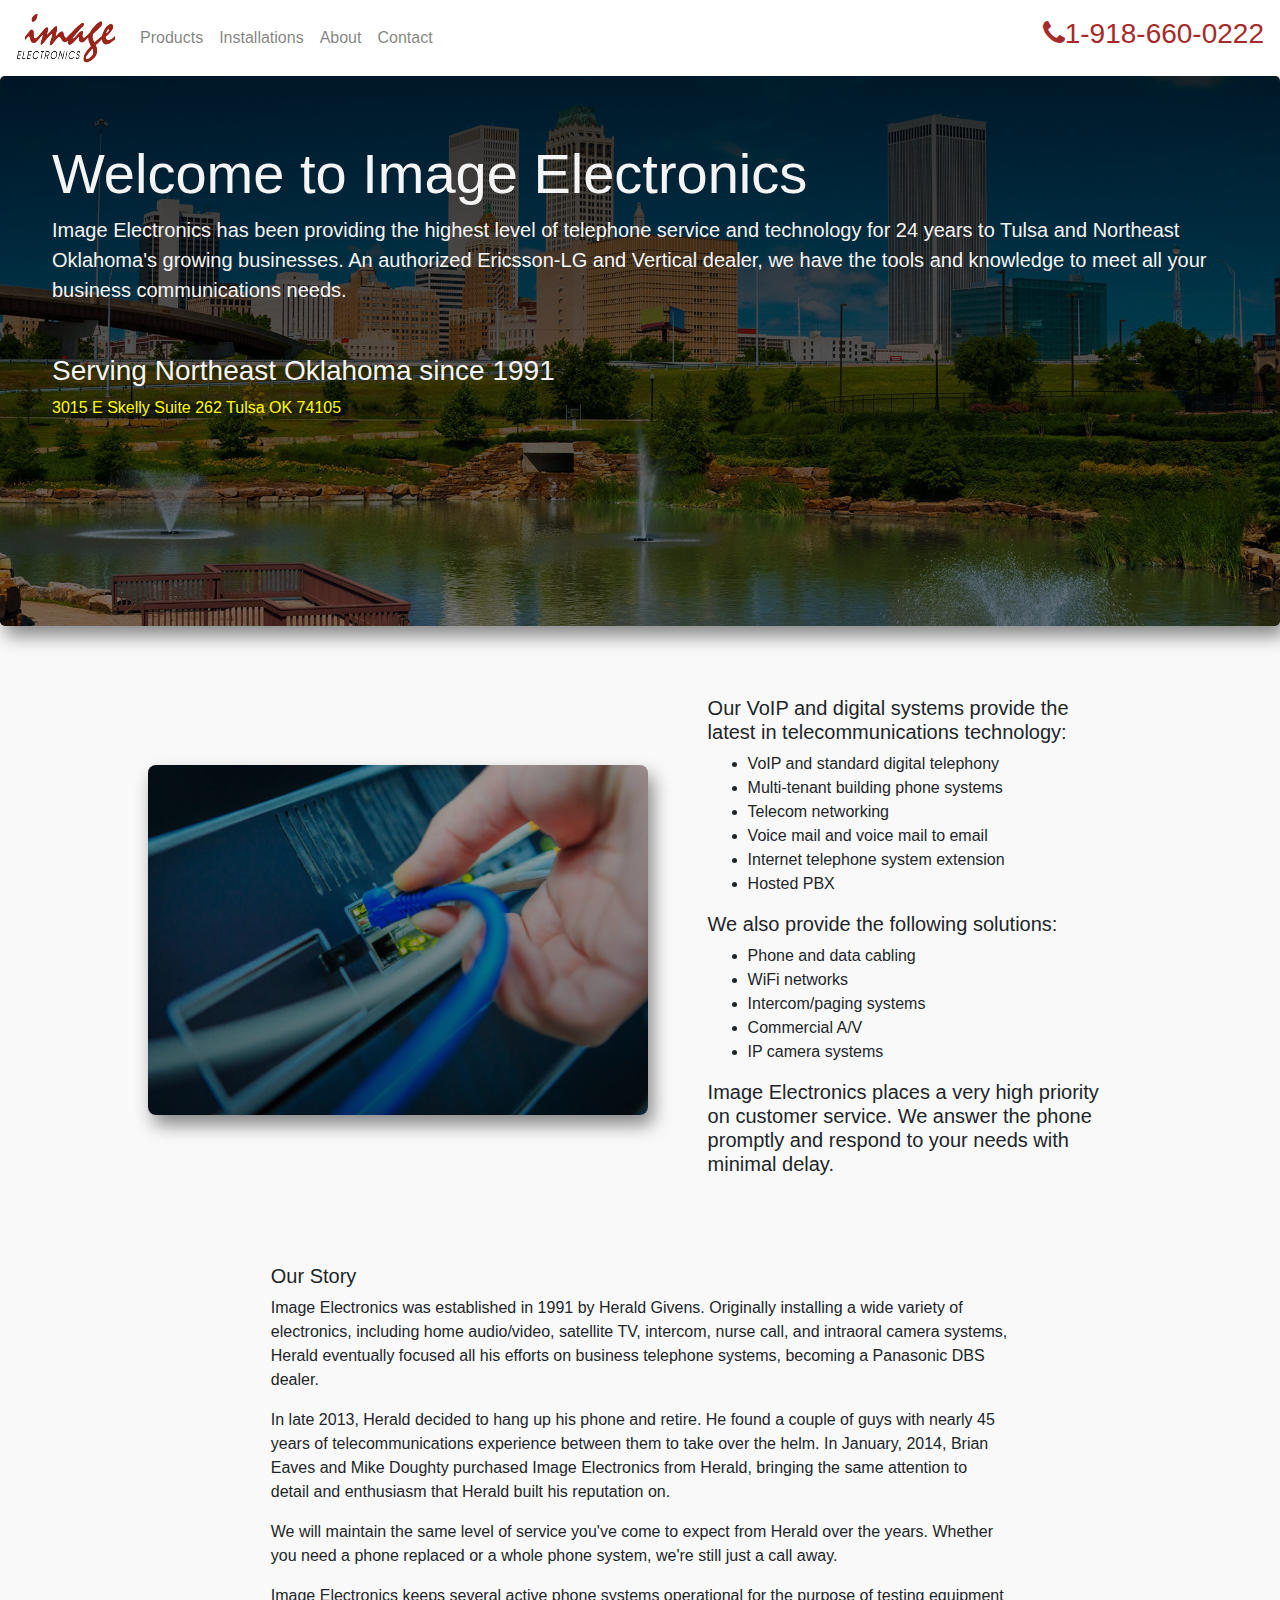
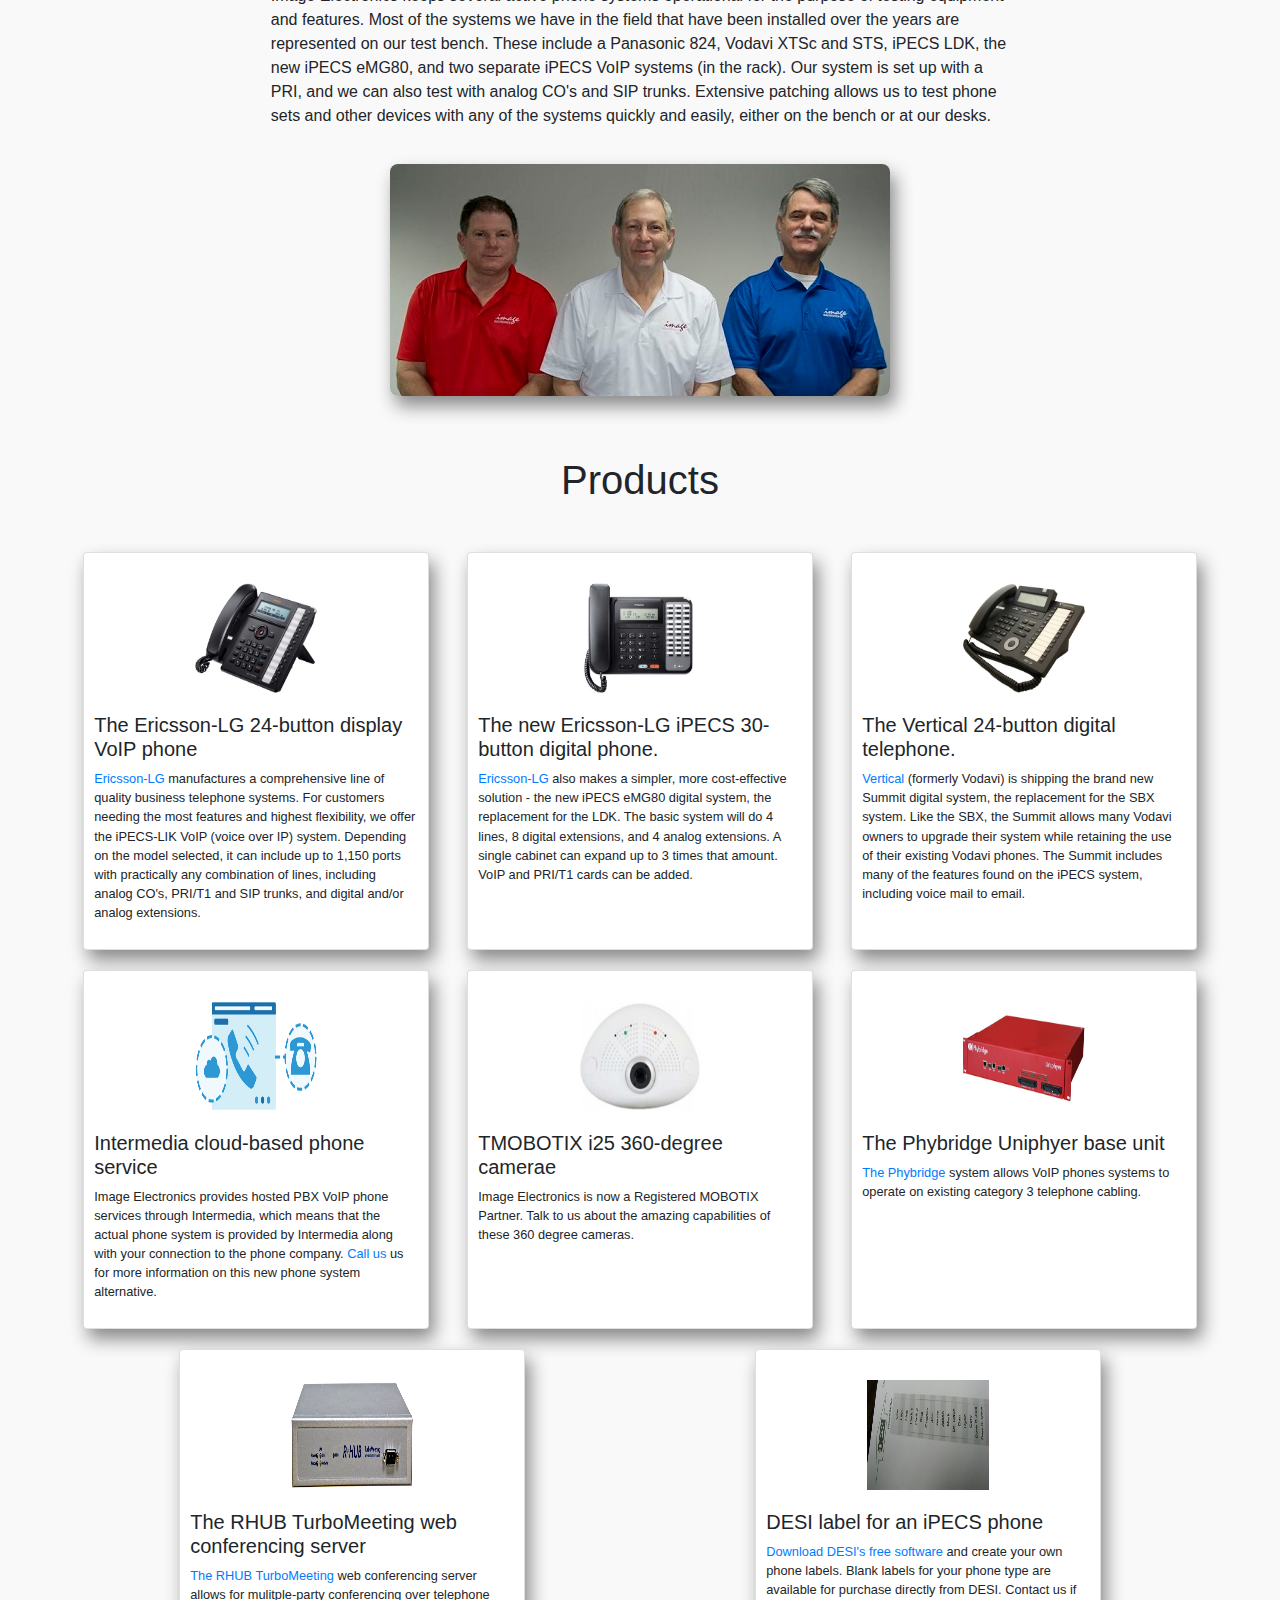
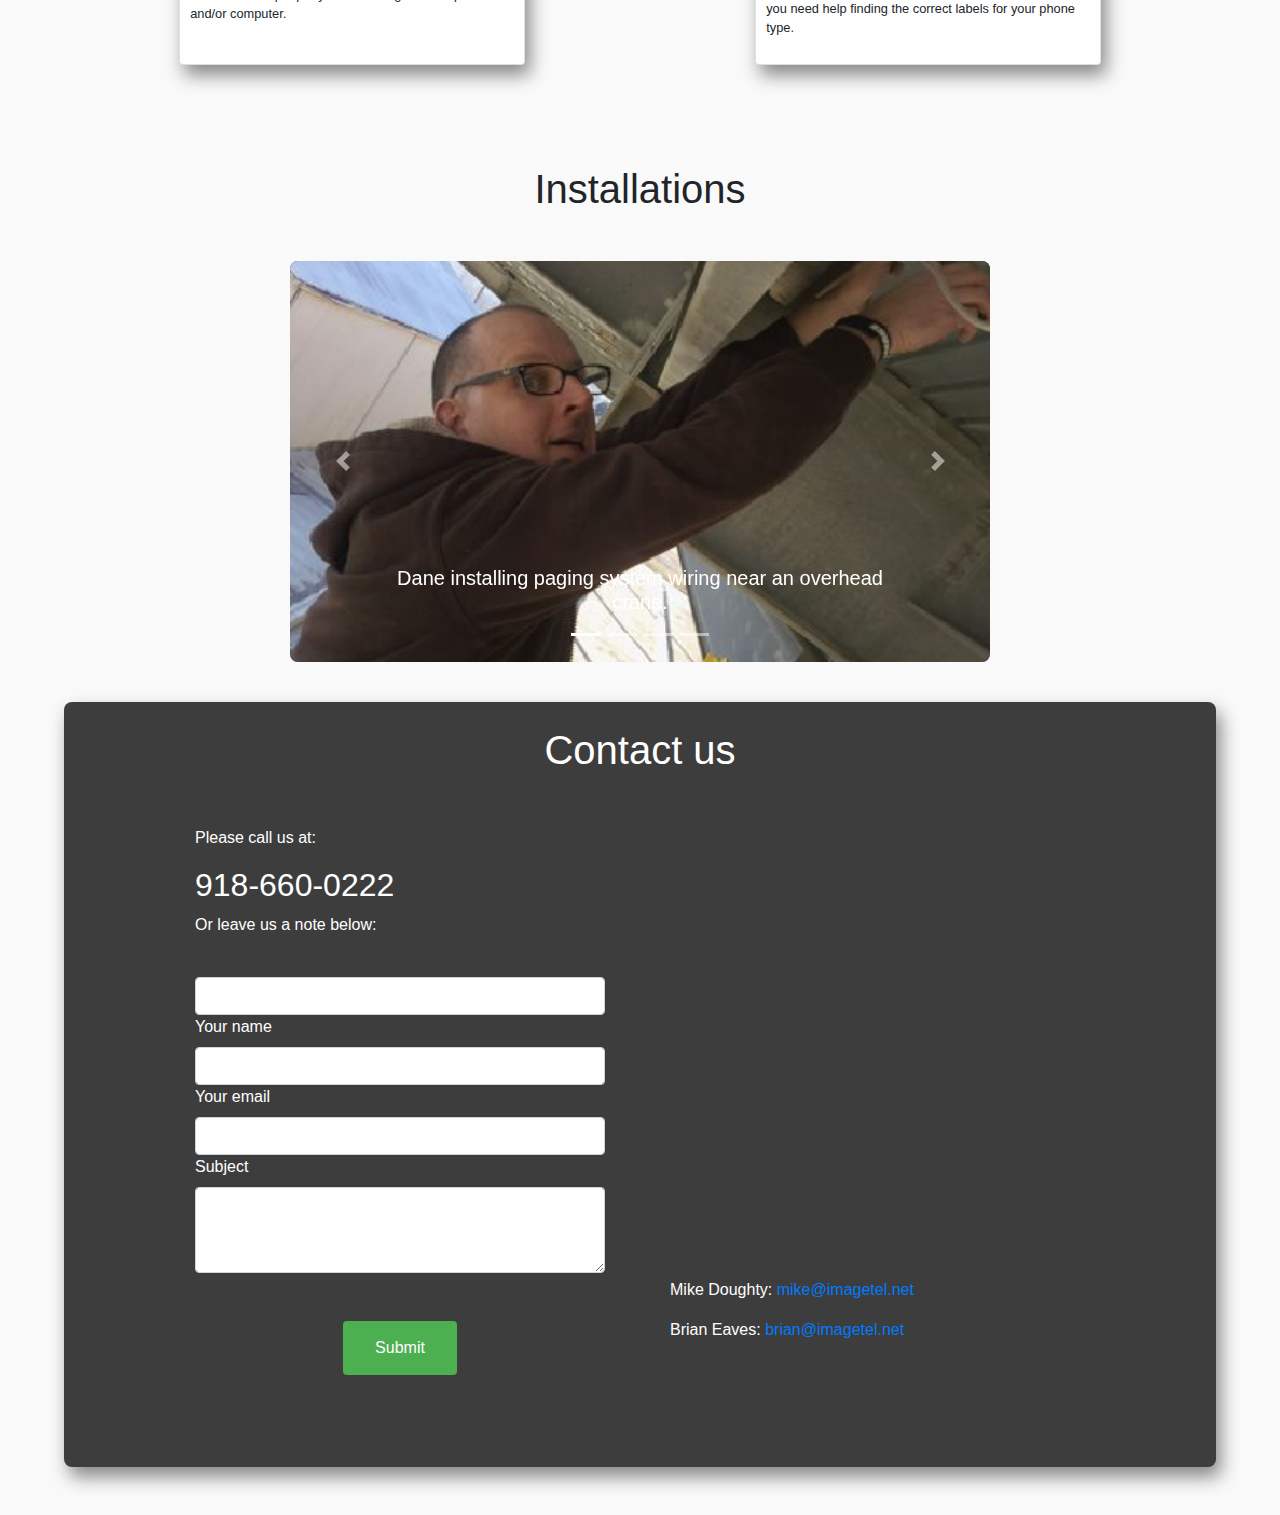
==== index.html @ b1523ba8 "fixing carousel width issues" ====
<!DOCTYPE html>
<html lang="en">
  <head>
    <!-- Required meta tags -->
    <meta charset="utf-8" />
    <meta
      name="viewport"
      content="width=device-width, initial-scale=1, shrink-to-fit=no"
    />

    <!-- Bootstrap CSS -->
    <link
      rel="stylesheet"
      href="https://stackpath.bootstrapcdn.com/bootstrap/4.4.1/css/bootstrap.min.css"
      integrity="sha384-Vkoo8x4CGsO3+Hhxv8T/Q5PaXtkKtu6ug5TOeNV6gBiFeWPGFN9MuhOf23Q9Ifjh"
      crossorigin="anonymous"
    />
    <link rel="stylesheet" href="https://cdnjs.cloudflare.com/ajax/libs/font-awesome/4.7.0/css/font-awesome.min.css">
    <link rel="stylesheet" type="text/css" href="https://maxcdn.bootstrapcdn.com/font-awesome/4.7.0/css/font-awesome.min.css">
    <link rel="stylesheet" href="https://maxcdn.bootstrapcdn.com/bootstrap/4.0.0-beta.2/css/bootstrap.min.css" integrity="sha384-PsH8R72JQ3SOdhVi3uxftmaW6Vc51MKb0q5P2rRUpPvrszuE4W1povHYgTpBfshb" crossorigin="anonymous">
    <link rel="stylesheet" href="index.css" />
    <title>Imagetel</title>
  </head>
  <body>
    <!-- Nav Bar -->
    <nav class="navbar navbar-expand-lg navbar-light">
      <a class="navbar-brand" href="#">
        <img src="assets/logo.png" width="100" height="50" alt="" />
      </a>
      <button
        class="navbar-toggler"
        type="button"
        data-toggle="collapse"
        data-target="#navbarText"
        aria-controls="navbarText"
        aria-expanded="false"
        aria-label="Toggle navigation"
      >
        <span class="navbar-toggler-icon"></span>
      </button>
      <div class="collapse navbar-collapse" id="navbarText">
        <ul class="navbar-nav mr-auto">
          <li class="nav-item">
            <a class="nav-link" href="#product-tag">Products</a>
          </li>
          <li class="nav-item">
            <a class="nav-link" href="#">Installations</a>
          </li>
          <li class="nav-item">
            <a class="nav-link" href="#about-tag">About</a>
          </li>
          <li class="nav-item">
            <a class="nav-link" href="#contact-tag">Contact</a>
          </li>
        </ul>
        <span class="navbar-text">
            <h3><i class="fa fa-phone phone"></i>1-918-660-0222</h3>
        </span>
      </div>
    </nav>

    <!-- Main Jumbotron -->
    <div class="jumbotron tulsa">
      <div class="jt-container">
        <h1 class="display-4">Welcome to Image Electronics</h1>
        <p class="lead">
          Image Electronics has been providing the highest level of telephone
          service and technology for 24 years to Tulsa and Northeast Oklahoma's
          growing businesses. An authorized Ericsson-LG and Vertical dealer, we
          have the tools and knowledge to meet all your business communications
          needs.
        </p>
        <hr class="my-4" />
        <h3>Serving Northeast Oklahoma since 1991</h3>
        <a class="address" href="https://goo.gl/maps/UvsZH6oLF8VkruMn7">3015 E Skelly Suite 262 Tulsa OK 74105</a>
        <!-- <a class="btn btn-primary btn-lg" href="#" role="button">Learn more</a> -->
      </div>
    </div>

    <!-- Learn More -->

    <div class="learn">
    <div class="pic1"></div>
        <div class="bullet-points">
            <h5>Our VoIP and digital systems provide the latest in telecommunications technology:</h2>
                <ul>
                    <li>VoIP and standard digital telephony</li>
                    <li>Multi-tenant building phone systems</li>
                    <li>Telecom networking</li>
                    <li>Voice mail and voice mail to email</li>
                    <li>Internet telephone system extension</li>
                    <li>Hosted PBX</li>

                </ul>   
            <h5>We also provide the following solutions:</h5> 
                <ul>
                    <li>Phone and data cabling</li>
                    <li>WiFi networks</li>
                    <li>Intercom/paging systems</li>
                    <li>Commercial A/V</li>
                    <li>IP camera systems</li>    
                </ul>
            <h5>Image Electronics places a very high priority on customer service. We answer the phone promptly and respond to your needs with minimal delay.</h5>
        </div>
    </div>

    <a name="about-tag"></a>
    <div class="story">
          <div class="about">
            
              <h5>Our Story</h2>
                  <p>Image Electronics was established in 1991 by Herald Givens. Originally installing a wide variety of electronics, including home audio/video, satellite TV, intercom, nurse call, and intraoral camera systems, Herald eventually focused all his efforts on business telephone systems, becoming a Panasonic DBS dealer.</p>
                   <p>In late 2013, Herald decided to hang up his phone and retire. He found a couple of guys with nearly 45 years of telecommunications experience between them to take over the helm. In January, 2014, Brian Eaves and Mike Doughty purchased Image Electronics from Herald, bringing the same attention to detail and enthusiasm that Herald built his reputation on.</p> 
                    <p>We will maintain the same level of service you've come to expect from Herald over the years. Whether you need a phone replaced or a whole phone system, we're still just a call away.</p>
                    <p>Image Electronics keeps several active phone systems operational for the purpose of testing equipment and features. Most of the systems we have in the field that have been installed over the years are represented on our test bench. These include a Panasonic 824, Vodavi XTSc and STS, iPECS LDK, the new iPECS eMG80, and two separate iPECS VoIP systems (in the rack). Our system is set up with a PRI, and we can also test with analog CO's and SIP trunks. Extensive patching allows us to test phone sets and other devices with any of the systems quickly and easily, either on the bench or at our desks.</p>
                    
                    
          </div>
          <div class="pic2">
          </div>

      </div>

      <!-- <div class="centered"> -->
        <a name="product-tag"></a>

        <div class="product-hdr">
          <h1>Products</h1>
        </div>
    
        <section class="cards">
                
            <article class="card">
                <img src="assets/phone1.jpg" class="prod-pic" height="150" width="150" alt="">
                <h5>The Ericsson-LG 24-button display VoIP phone</h5>
                <p><a href="https://www.ipecs.com/">Ericsson-LG </a>manufactures a comprehensive line of quality business telephone systems. For customers needing the most features and highest flexibility, we offer the iPECS-LIK VoIP (voice over IP) system. Depending on the model selected, it can include up to 1,150 ports with practically any combination of lines, including analog CO's, PRI/T1 and SIP trunks, and digital and/or analog extensions.</p>
            </article>

            <article class="card">
                <img src="assets/phone2.jpg" class="prod-pic" height="150" width="150" alt="">
                <h5>The new Ericsson-LG iPECS 30-button digital phone.</h5>

                <p><a href="https://www.ipecs.com/">Ericsson-LG </a>also makes a simpler, more cost-effective solution - the new iPECS eMG80 digital system, the replacement for the LDK. The basic system will do 4 lines, 8 digital extensions, and 4 analog extensions. A single cabinet can expand up to 3 times that amount. VoIP and PRI/T1 cards can be added.</p>
                    </article>

            <article class="card">
                <img src="assets/phone3.jpg" class="prod-pic" height="150" width="150" alt="">
                <h5>The Vertical 24-button digital telephone.

                </h5>

                <p><a href="http://www.vertical.com/vertical/hub">Vertical </a>(formerly Vodavi) is shipping the brand new Summit digital system, the replacement for the SBX system. Like the SBX, the Summit allows many Vodavi owners to upgrade their system while retaining the use of their existing Vodavi phones. The Summit includes many of the features found on the iPECS system, including voice mail to email.</p>
                    </article>

            <article class="card">
                <img src="assets/phone4.png" class="prod-pic" height="150" width="150" alt="">
                <h5>Intermedia cloud-based phone service</h5>

                <p>Image Electronics provides hosted PBX VoIP phone services through Intermedia, which means that the actual phone system is provided by Intermedia along with your connection to the phone company. <a href="#contact-tag">Call us </a> us for more information on this new phone system alternative.</p>
            </article>

            <article class="card">
                <img src="assets/phone5.jpg" class="prod-pic" height="150" width="150" alt="">
                <h5>TMOBOTIX i25 360-degree camerae</h5>

                <p>Image Electronics is now a Registered MOBOTIX Partner. Talk to us about the amazing capabilities of these 360 degree cameras.</p>
            </article>

            <article class="card">
                <img src="assets/phone6.jpg" class="prod-pic" height="150" width="150" alt="">
                <h5>The Phybridge Uniphyer base unit</h5>

                <p><a href="http://www.phybridge.com/">The Phybridge </a>system allows VoIP phones systems to operate on existing category 3 telephone cabling.</p>
                    </article>

            <article class="card">
                <img src="assets/phone7.png" class="prod-pic" height="150" width="150" alt="">
                <h5>The RHUB TurboMeeting web conferencing server</h5>

                <p><a href="http://rhubcom.com/">The RHUB TurboMeeting </a>web conferencing server allows for mulitple-party conferencing over telephone and/or computer.</p>
                    </article>

            <article class="card">
                <img src="assets/phone8.jpg" class="prod-pic" height="150" width="150" alt="">
                <h5>DESI label for an iPECS phone</h5>

                <p><a href="https://labels.desi.com/info-exec/display/downloads">Download DESI's free software </a>and create your own phone labels. Blank labels for your phone type are available for purchase directly from DESI. Contact us if you need help finding the correct labels for your phone type.</p>
            </article>


        </section>
    <!-- </div> -->

    <!-- Installations -->
    <div class="product-hdr">
      <h1>Installations</h1>
    </div>

    <div class="carousel-slide">
      <div id="carouselExampleIndicators" class="carousel slide" data-ride="carousel">
        <ol class="carousel-indicators">
          <li data-target="#carouselExampleIndicators" data-slide-to="0" class="active"></li>
          <li data-target="#carouselExampleIndicators" data-slide-to="1"></li>
          <li data-target="#carouselExampleIndicators" data-slide-to="2"></li>
          <li data-target="#carouselExampleIndicators" data-slide-to="3"></li>

        </ol>
        <div class="carousel-inner">
          <div class="carousel-item active">
            <img class="d-block w-100" src="assets/dane2.png" alt="First slide">
            <div class="carousel-caption d-none d-md-block">
              <h5>Dane installing paging system wiring near an overhead crane.</h5>
            </div>
          </div>
          <div class="carousel-item">
            <img class="d-block" src="assets/herald2.png" alt="Second slide">
            <div class="carousel-caption d-none d-md-block">
              <h5>Herald punches down cross-connect wires on a small Vertical SBX system.</h5>
            </div>
          </div>
          <div class="carousel-item">
            <img class="d-block" src="assets/mike2.png" alt="Third slide">
            <div class="carousel-caption d-none d-md-block">
              <h5>Mike investigating a digital system installation.</h5>
            </div>

          </div>
          <div class="carousel-item">
            <img class="d-block" src="assets/brian2.png" alt="Fourth slide">
            <div class="carousel-caption d-none d-md-block">
              <h5>Brian attaches an Image sticker on a phone switch rack.</h5>
            </div>

          </div>
          <div class="carousel-item">
            <img class="d-block" src="assets/bsn.png" alt="Fourth slide">
            <div class="carousel-caption d-none d-md-block">
              <h5>Ericsson-LG iPECS system in a Middle Atlantic rack.</h5>
            </div>

          </div>
        </div>
        <a class="carousel-control-prev" href="#carouselExampleIndicators" role="button" data-slide="prev">
          <span class="carousel-control-prev-icon" aria-hidden="true"></span>
          <span class="sr-only">Previous</span>
        </a>
        <a class="carousel-control-next" href="#carouselExampleIndicators" role="button" data-slide="next">
          <span class="carousel-control-next-icon" aria-hidden="true"></span>
          <span class="sr-only">Next</span>
        </a>
      </div>
    </div>

      <!-- Contact -->
      <a name="contact-tag"></a>
      <section class="section pb-5 mb-5">

        <!--Section heading-->
        <h2 class="section-heading h1 pt-4  pb-4 cont"><center>Contact us</center></h2>
        <!--Section description-->
      
        <div class="row">
      
          <!--Grid column-->
          <div class="col-lg-5 mb-4">
      
            <!--Form with header-->
            <div >
      
              <div class="card-body">
                <!--Header-->
                <p class="section-description">Please call us at:</p>
                <h2 class="phone-num">918-660-0222</h2>
        
      
                <p>Or leave us a note below:</p>
                <br>
      
                <!--Body-->
                <div class="md-form">
                  <input type="text" id="form-name" class="form-control">
                  <label for="form-name">Your name</label>
                </div>
      
                <div class="md-form">
                  <input type="text" id="form-email" class="form-control">
                  <label for="form-email">Your email</label>
                </div>
      
                <div class="md-form">
                  <input type="text" id="form-Subject" class="form-control">
                  <label for="form-Subject">Subject</label>
                </div>
      
                <div class="md-form">
                  <textarea id="form-text" class="form-control md-textarea" rows="3"></textarea>
                  <label for="form-text"></label>
                </div>
      
                <div class="text-center mt-4">
                  <button class="btn btn-light-blue">Submit</button>
                </div>
      
              </div>
      
            </div>
            <!--Form with header-->
      
          </div>
          <!--Grid column-->
      
          <!--Grid column-->
          <div class=" map-col col-lg-5 pt-5">
      
            <!--Google map-->
            <div id="map-container-google-11" class="z-depth-1-half map-container-6 map" style="height: 400px">
              <iframe src="https://www.google.com/maps/embed?pb=!1m18!1m12!1m3!1d3224.084900233288!2d-95.94653718549758!3d36.091418380100684!2m3!1f0!2f0!3f0!3m2!1i1024!2i768!4f13.1!3m3!1m2!1s0x87b6931ee29bf861%3A0x96fed063804bd466!2s3015%20E%20Skelly%20Dr%20%23262%2C%20Tulsa%2C%20OK%2074105!5e0!3m2!1sen!2sus!4v1589311026234!5m2!1sen!2sus" width="600" height="450" frameborder="0" style="border:0;" allowfullscreen="" aria-hidden="false" tabindex="0"></iframe>              
            </div>
      
            <br>
            <!--Buttons-->
      
              <div class="col-md-12">
                <p>Mike Doughty: <a href="mailto:mike@imagetel.net">mike@imagetel.net</a></p>
                <p>Brian Eaves:  <a href="mailto:brian@imagetel.net">brian@imagetel.net</a></p>
              </div>
            </div>
      
          <!--Grid column-->
      
        </div>
      
      </section> 
       <!-- Products -->
    <!-- Optional JavaScript -->
    <!-- jQuery first, then Popper.js, then Bootstrap JS -->
    <script src="https://code.jquery.com/jquery-3.5.1.slim.min.js" integrity="sha384-DfXdz2htPH0lsSSs5nCTpuj/zy4C+OGpamoFVy38MVBnE+IbbVYUew+OrCXaRkfj" crossorigin="anonymous"></script>
    <script src="https://cdn.jsdelivr.net/npm/popper.js@1.16.0/dist/umd/popper.min.js" integrity="sha384-Q6E9RHvbIyZFJoft+2mJbHaEWldlvI9IOYy5n3zV9zzTtmI3UksdQRVvoxMfooAo" crossorigin="anonymous"></script>
    <script src="https://stackpath.bootstrapcdn.com/bootstrap/4.5.0/js/bootstrap.min.js" integrity="sha384-OgVRvuATP1z7JjHLkuOU7Xw704+h835Lr+6QL9UvYjZE3Ipu6Tp75j7Bh/kR0JKI" crossorigin="anonymous"></script>
    <!-- <script type="text/javascript" src="index.js"></script> -->
  </body>
</html>
---- index.css ----
* {
  box-sizing: border-box;
}
body {
  background-color: #f9f9f9 !important;
}
.navbar {
  background: white;
}
.navbar-text {
  color: brown !important;
}
.jumbotron {
  background: linear-gradient(rgba(0, 0, 0, 0.8), rgba(0, 0, 0, 0.5)),
    url(assets/tulsa.jpg);
  width: 100%;
  height: 550px;
  background-position: center;
  background-repeat: no-repeat;
  background-size: cover;
  margin-bottom: 30px;
  box-shadow: 5px 10px 18px #888888;


  /* margin-bottom: 0 !important; */
}
.jt-container {
  padding-left: 20px;
  padding-right: 20px;
  color: whitesmoke;
  font: bold;
  margin-bottom: 0 !important;
}
.phone {
  margin: 0px;
}
.address {
  color: yellow;
}
.pic1 {
  background: linear-gradient(rgba(0, 0, 0, 0.3), rgba(0, 0, 0, 0.6)),
    url(assets/voip.jpg);
    width: 500px;
    height: 350px;
    background-position: center;
    background-repeat: no-repeat;
    background-size: cover;
    border-radius: 0.5rem;
    margin-right: 40px;
    box-shadow: 5px 10px 18px #888888;

  }
.pic2 {
  background: url(assets/bhm.jpg);
  /* width: 100%; */
  width: 500px;
  height: 232px;
  background-position: center;
  background-repeat: no-repeat;
  background-size: contain;
  border-radius: 0.5rem;
  box-shadow: 5px 10px 18px #888888;

}

.learn {
  width: 90%;
  padding: 20px;
  height: auto;
  background: #f9f9f9;
  display: flex;
  flex-direction: row;
  flex-flow: wrap;
  align-items: center;
  justify-content: center;
  margin: auto;
}
.bullet-points {
  width: 40%;
  padding: 20px;
}

.story {
  width: 90%;
  padding: 20px;
  height: auto;
  background: #f9f9f9;
  display: flex;
  flex-direction: row;
  flex-flow: wrap;
  align-items: center;
  justify-content: center;
  margin: auto;
  
}

.about {
  width: 70%;
  padding: 20px;
  margin: 0 !important;
}

.cards {
  display: flex;
  flex-direction: row;
  justify-content: space-around;
  flex-flow: wrap;
  width: 90%;
  height: auto;
  padding-bottom: 40px;
  margin: auto;
}

.card {
  width: 30%;
  height: auto;
  padding: 20px;
  margin-bottom: 20px;
  align-content: center;
  box-shadow: 5px 10px 18px #888888;
  padding: 10px;
  font-size: 0.8em;
}
.prod-pic {
  display: block;
  margin-left: auto;
  margin-right: auto;
  width: 50%;
  padding: 20px;
}
.product-hdr {
  display: flex;
  flex-direction: column;
  justify-content: center;
  text-align: center;
  padding-top: 40px;
  padding-bottom: 40px;
}

.map-container-6 {
  overflow: hidden;
  padding-bottom: 56.25%;
  position: relative;
  height: 0;
}
.map-container-6 iframe {
  left: 0;
  top: 0;
  height: 100%;
  width: 100%;
  position: absolute;
}

.row {
  margin: 0;
  width: 100%;
  justify-content: center;
}
.cont {
  justify-content: center;
}
.section {
  width: 90%;
  background-color: #3d3d3d;
  color: white;
  margin-bottom: 20px;
  margin: auto;
  border-radius: 0.5em;
  box-shadow: 5px 10px 18px #888888;

}

.map {
  border-radius: 0.5rem;
}

.btn {
  background-color: #4CAF50; /* Green */
  border: none;
  color: white;
  padding: 15px 32px;
  text-align: center;
  text-decoration: none;
  display: inline-block;
  font-size: 16px;
}
.card-body {
  margin: 0;
}
.carousel-slide {
  width: 700px;
  height:auto;
  justify-content: center;
  margin: auto;
  padding-bottom: 40px;
}
.d-block {
  width: 100%;
  border-radius: 0.5em;
  background: linear-gradient(rgba(0, 0, 0, 0.8), rgba(0, 0, 0, 0.5));

}


@media screen and (max-width: 1200px) {
  .learn {
    display: block;
    width: 100%;
  }
  .jumbotron {
    margin: 0;
    width: 100vw;
  }
  .navbar {
    width: 100vw;
  }
  .card {
    width: 40%;
  }
  .bullet-points {
    width: 100%;
  }
  .about {
    width: 90%;
  }
  .pic1 {
    margin: auto;
  }

}
@media screen and (max-width: 768px) {
  .learn {
    display: block;
    width: 100%;
  }
  .jumbotron {
    margin: 0;
    width: 100%;
    height: auto;

  }
  .navbar {
    width: 100vw;
  }
  .card {
    width: 90%;
  }
  .bullet-points {
    width: 100%;
  }
  .about {
    width: 90%;
  }
  .pic1 {
    margin: auto;
  }
  .pic2 {
    width: 100%;
    background-size: contain;
    box-shadow: 0px 0px 0px transparent;
  }
  .carousel-slide {
    width: 90%;

  }


}

@media screen and (max-width: 480px) {
  .learn {
    display: block;
    width: 100%;
    margin: 0 !important;
  }
  .bullet-points {
    width: 100%;
    margin: auto;
  }
  .jumbotron {
    margin: 0 !important;
  }
  .pic1 {
    display: none;
  }
  .pic2 {
    width: 100%;
    background-size: contain;
    box-shadow: 0px 0px 0px transparent;
  }
  .about {
    width: 90%;
  }
  .story {
    margin: auto;
  }
  .section {
    text-align: left;
    width: 90%;
  }
  .row {
    margin: 0 !important;
    width: 100%;
  }
  .map-col {
    width: 100%;
  }
  .jt-container {
    margin: 0 !important;
  }
  .about {
    width: 100%;
    padding: 0;
  }
  .card {
    width: 90%;
  }
  .carousel-slide {
    width: 90%;

  }
}
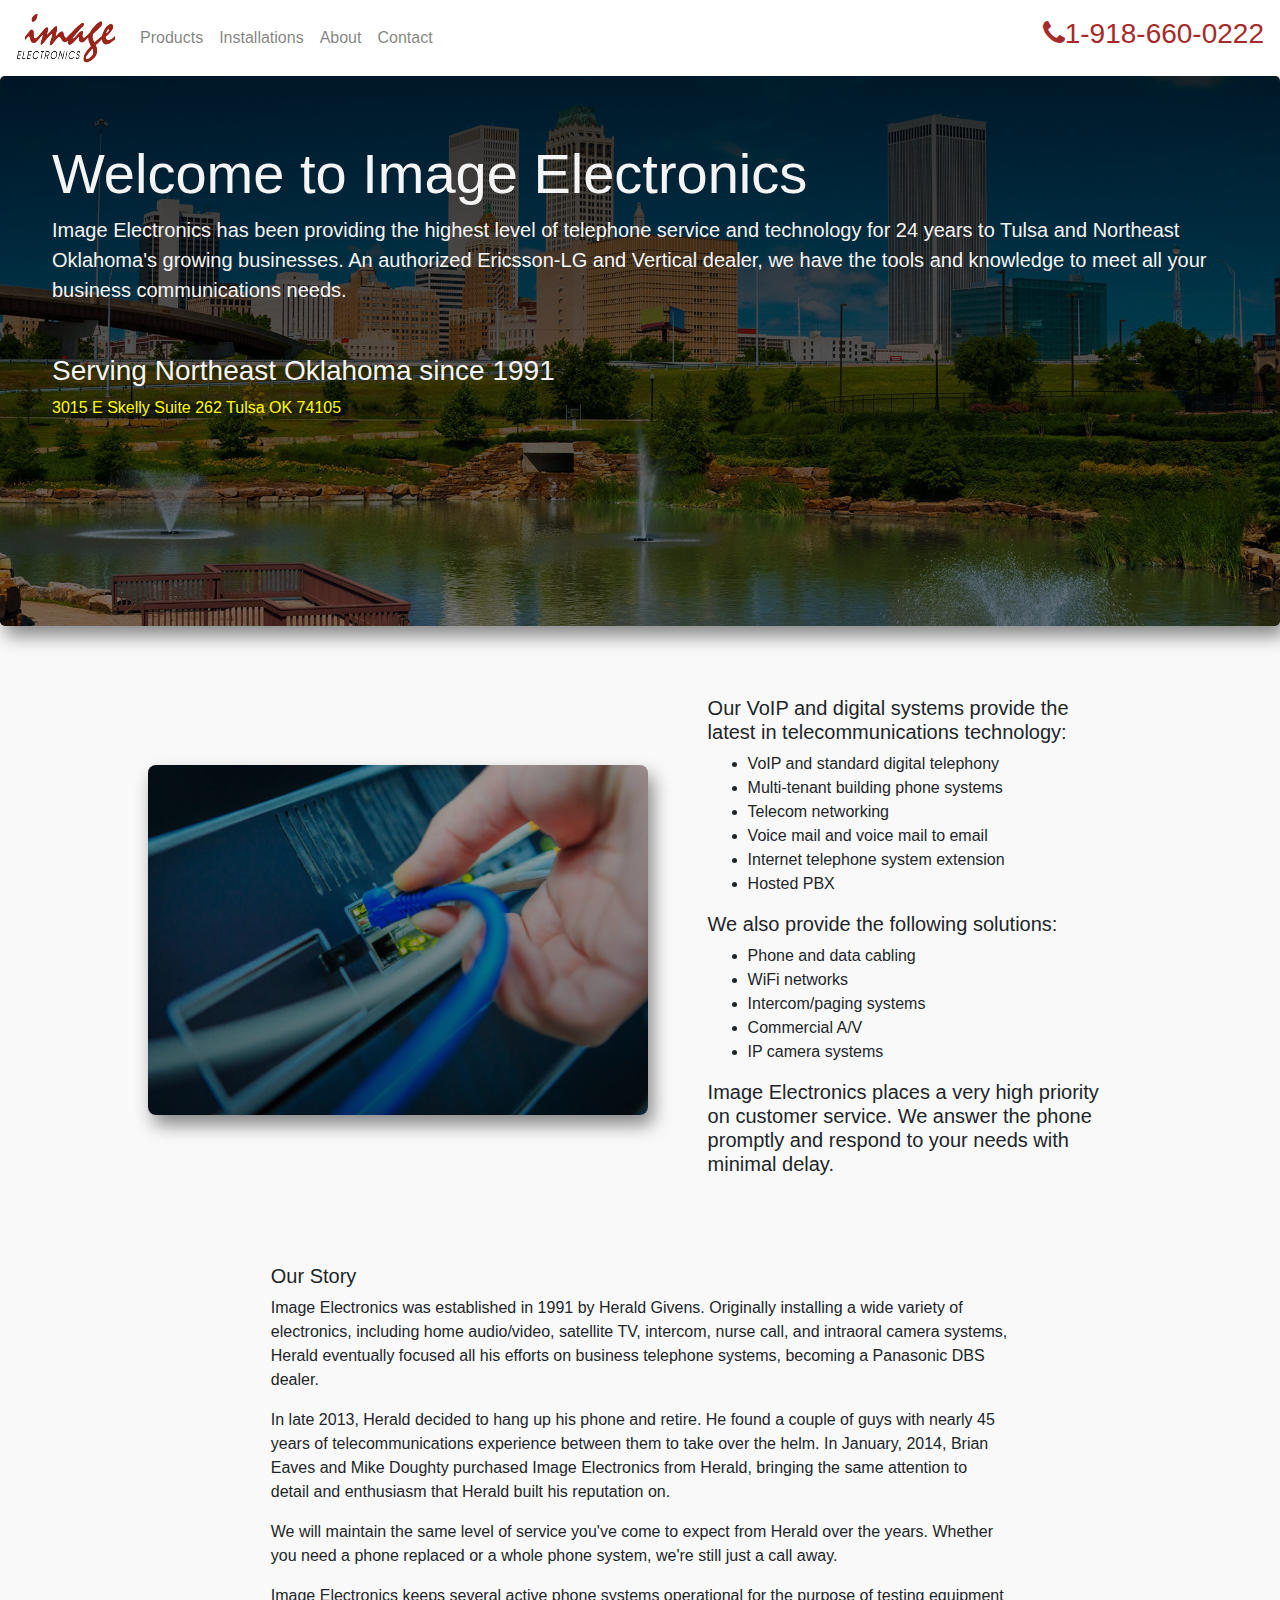
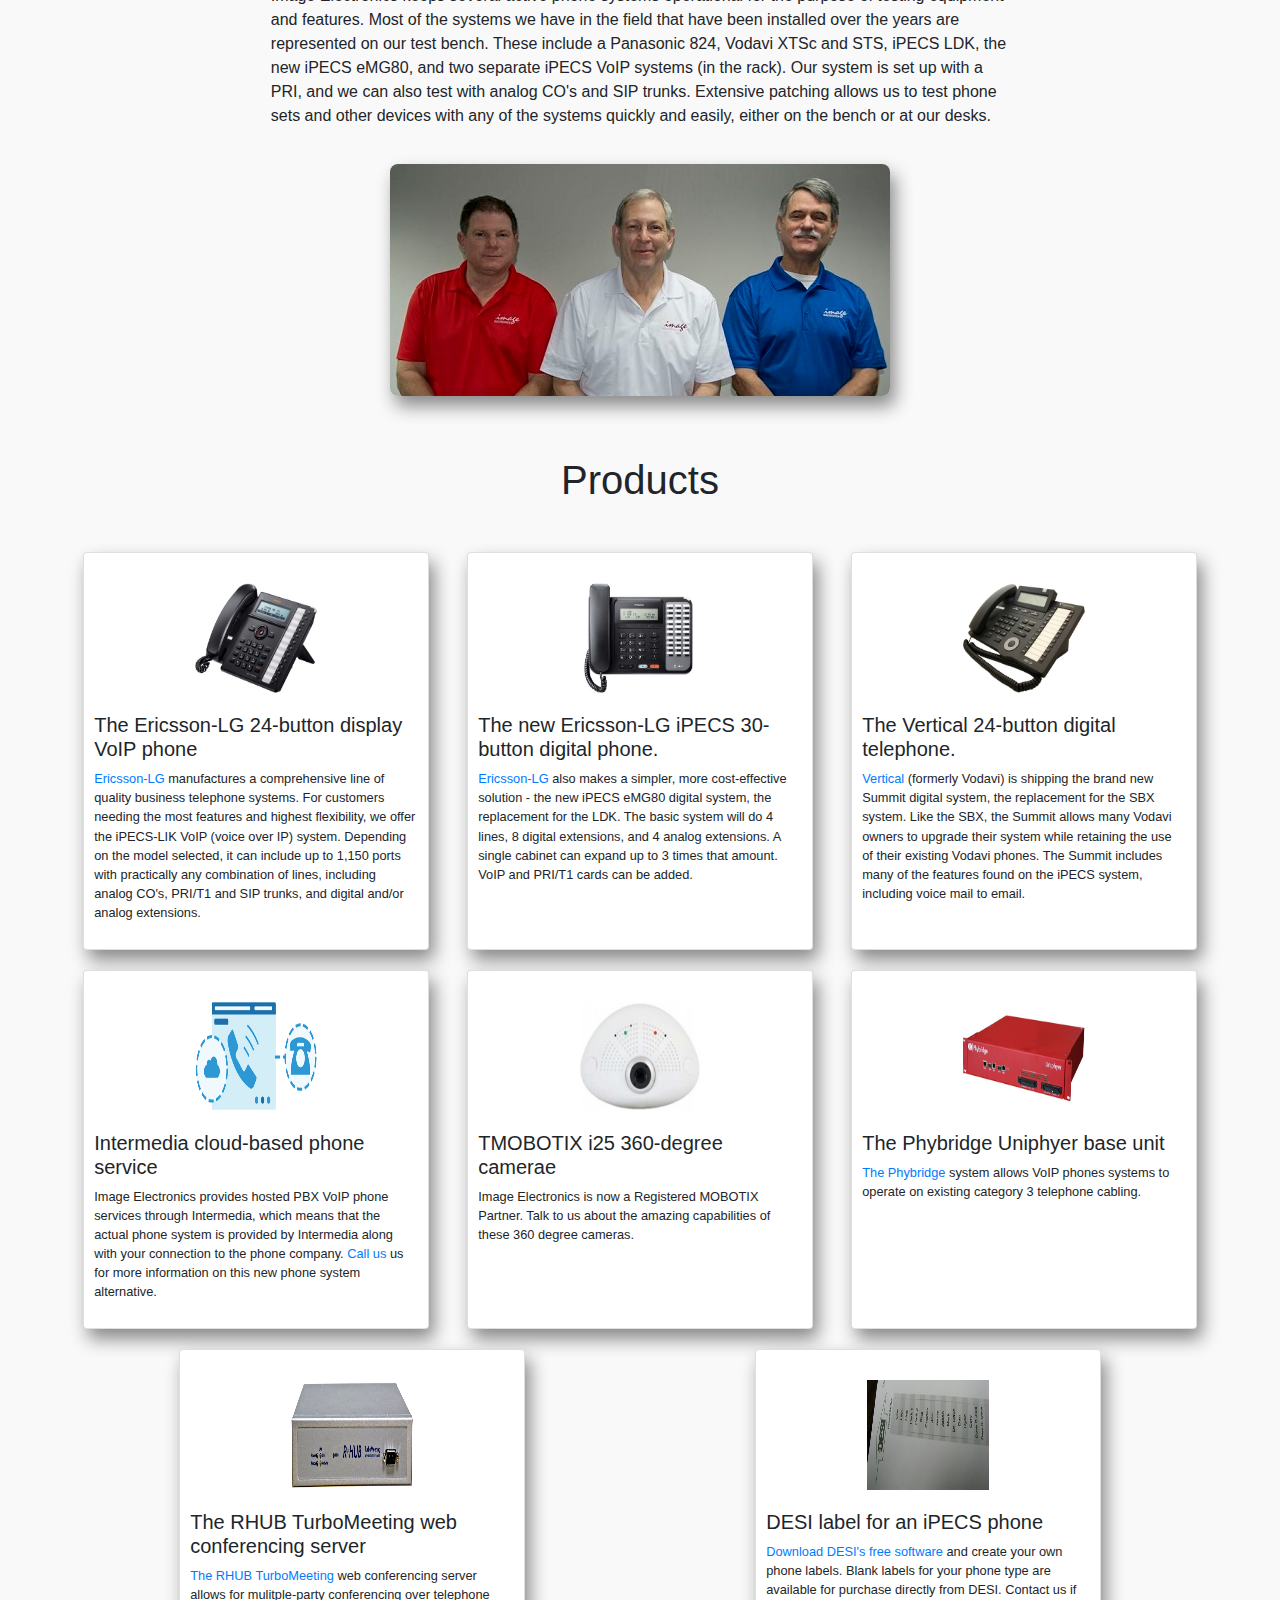
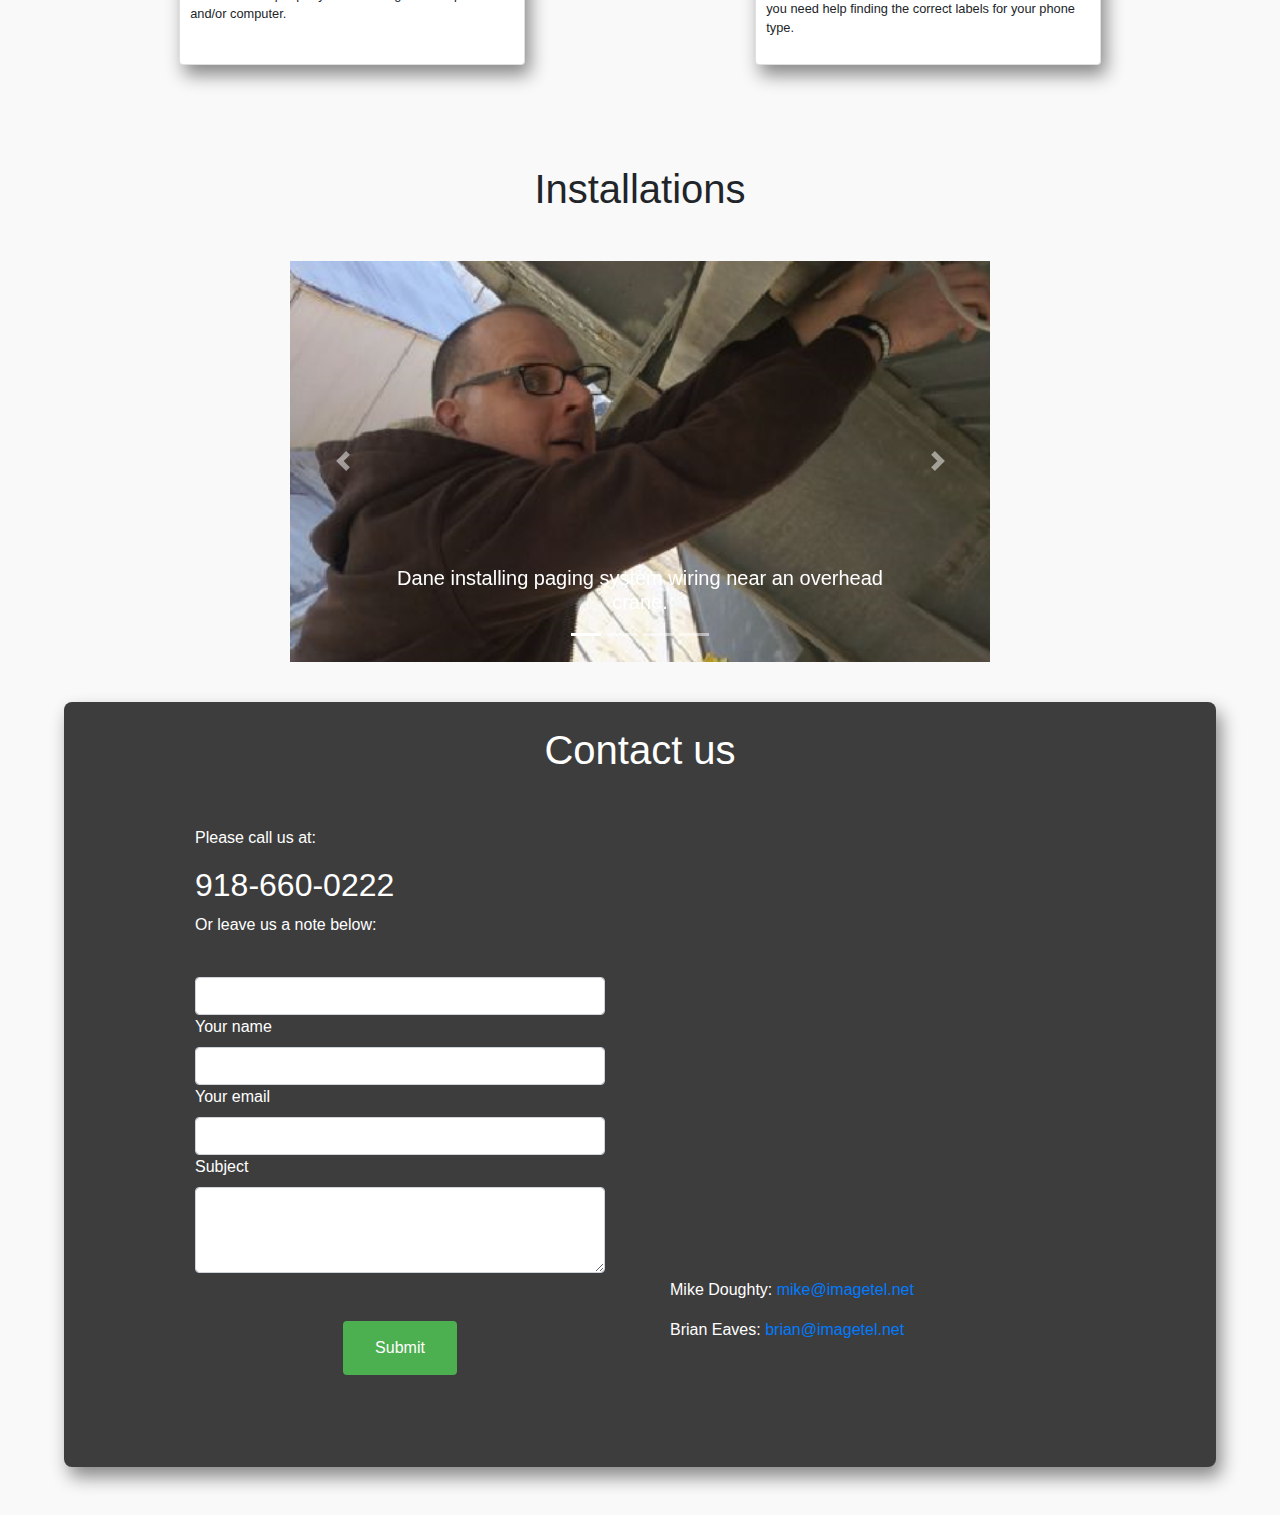
==== commit 4204b159: "trying to fix carousel" ====
--- a/index.html
+++ b/index.html
@@ -213,27 +213,27 @@
             </div>
           </div>
           <div class="carousel-item">
-            <img class="d-block" src="assets/herald2.png" alt="Second slide">
+            <img class="d-block w-100" src="assets/herald2.png" alt="Second slide">
             <div class="carousel-caption d-none d-md-block">
               <h5>Herald punches down cross-connect wires on a small Vertical SBX system.</h5>
             </div>
           </div>
           <div class="carousel-item">
-            <img class="d-block" src="assets/mike2.png" alt="Third slide">
+            <img class="d-block w-100" src="assets/mike2.png" alt="Third slide">
             <div class="carousel-caption d-none d-md-block">
               <h5>Mike investigating a digital system installation.</h5>
             </div>
 
           </div>
           <div class="carousel-item">
-            <img class="d-block" src="assets/brian2.png" alt="Fourth slide">
+            <img class="d-block w-100" src="assets/brian2.png" alt="Fourth slide">
             <div class="carousel-caption d-none d-md-block">
               <h5>Brian attaches an Image sticker on a phone switch rack.</h5>
             </div>
 
           </div>
           <div class="carousel-item">
-            <img class="d-block" src="assets/bsn.png" alt="Fourth slide">
+            <img class="d-block w-100" src="assets/bsn.png" alt="Fourth slide">
             <div class="carousel-caption d-none d-md-block">
               <h5>Ericsson-LG iPECS system in a Middle Atlantic rack.</h5>
             </div>
--- a/index.css
+++ b/index.css
@@ -194,7 +194,7 @@
   margin: auto;
   padding-bottom: 40px;
 }
-.d-block {
+.carousel-item {
   width: 100%;
   border-radius: 0.5em;
   background: linear-gradient(rgba(0, 0, 0, 0.8), rgba(0, 0, 0, 0.5));
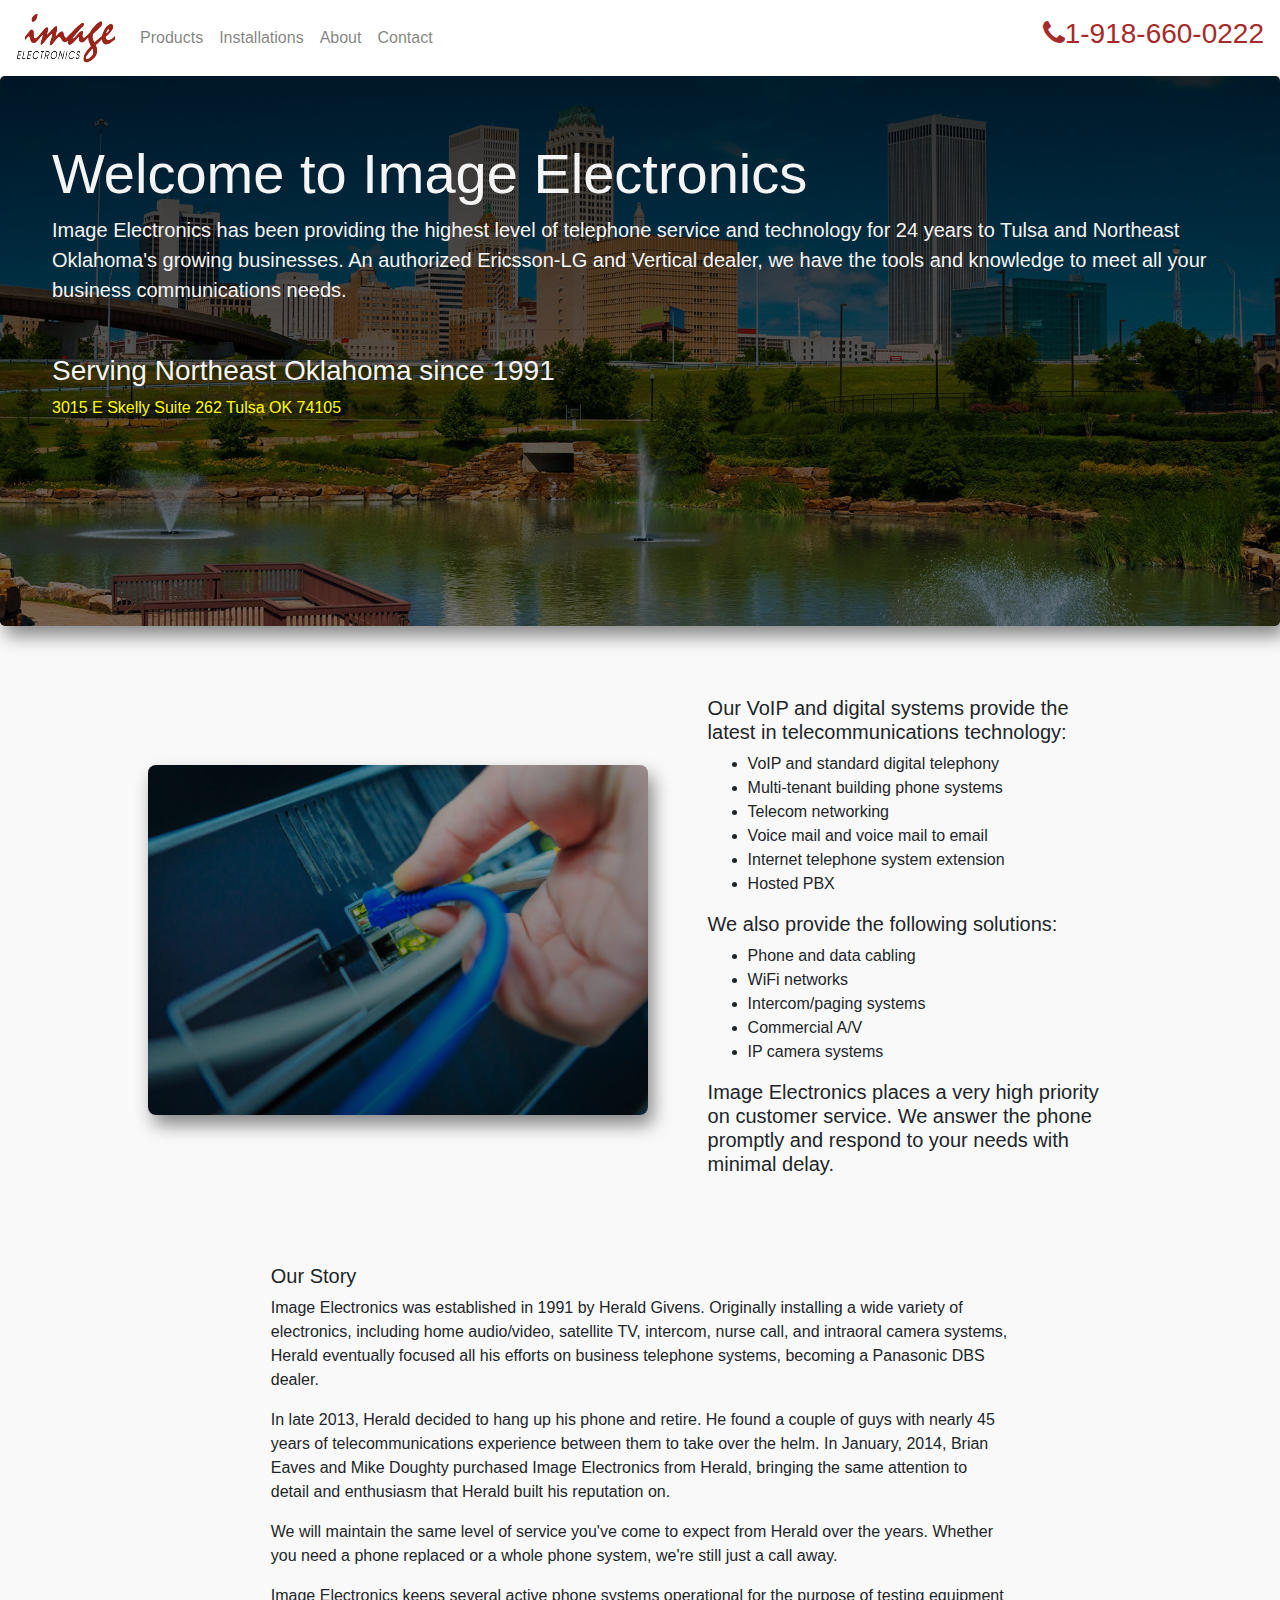
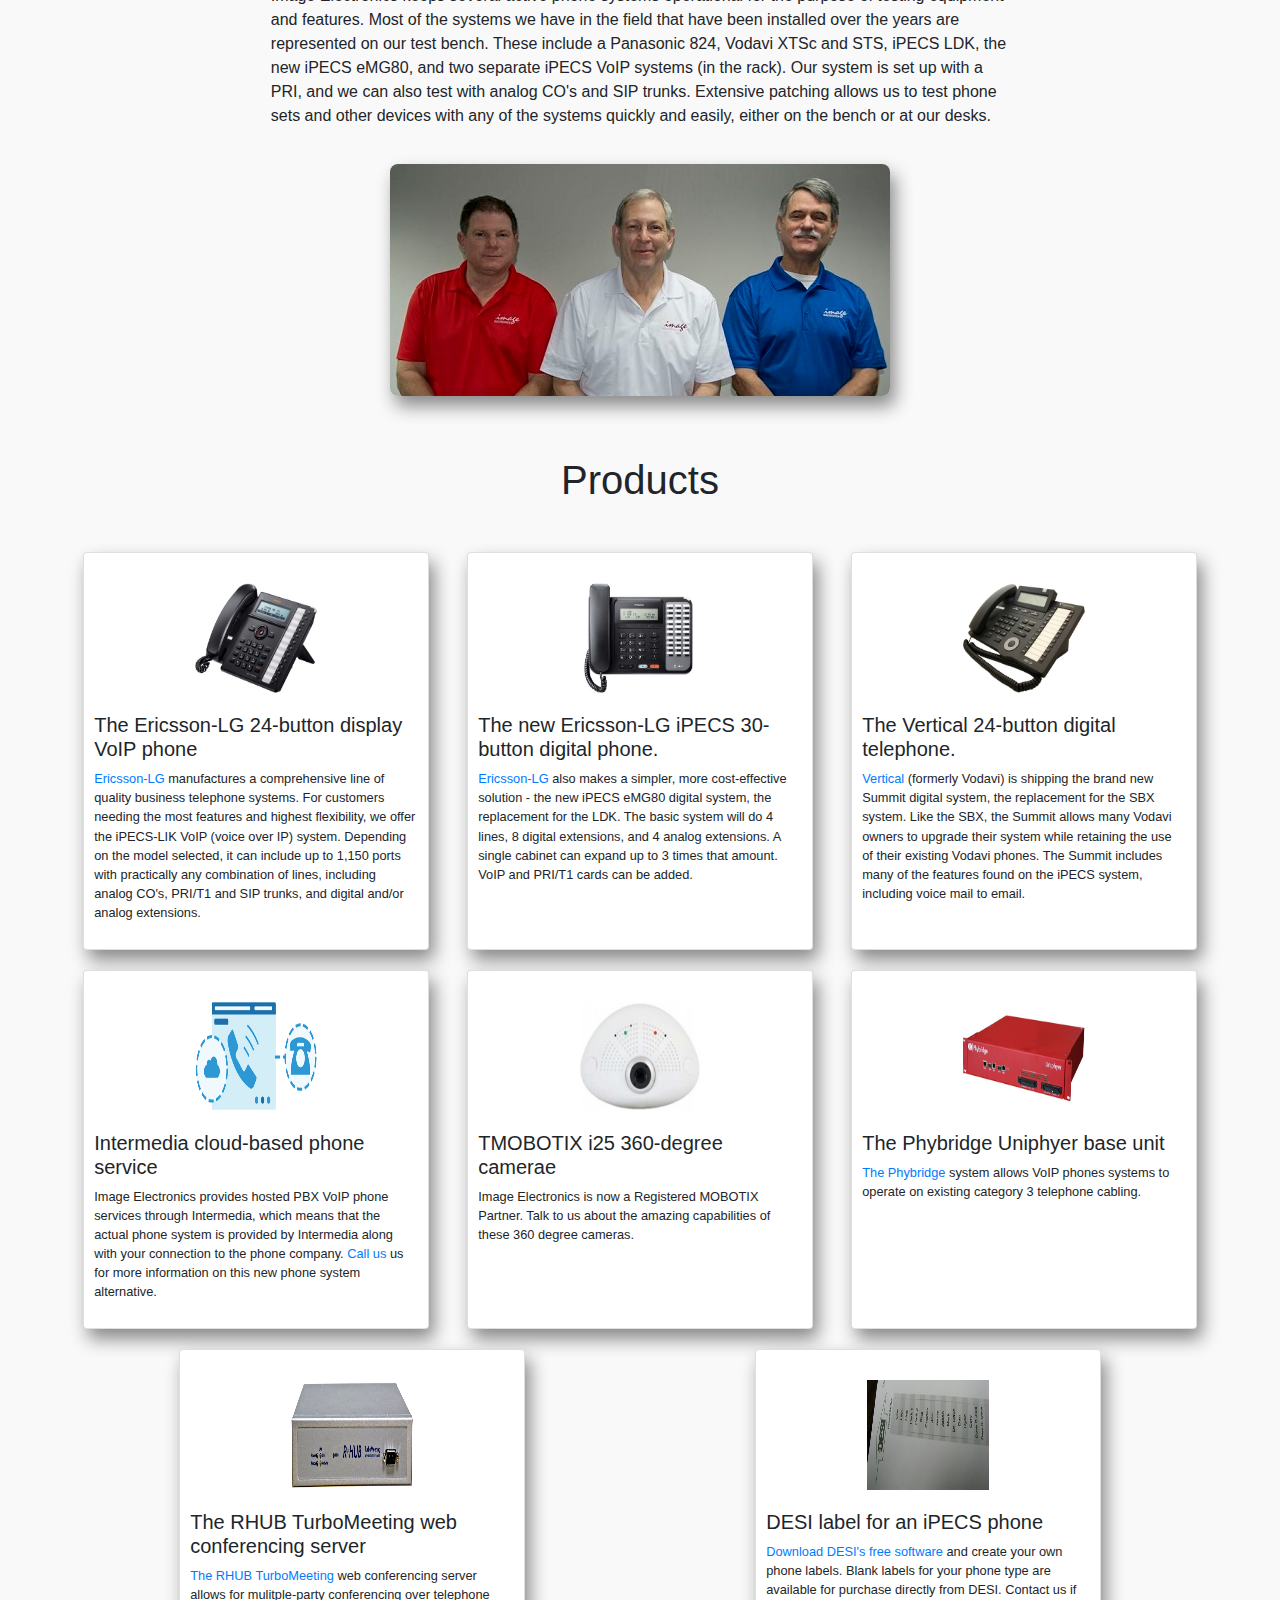
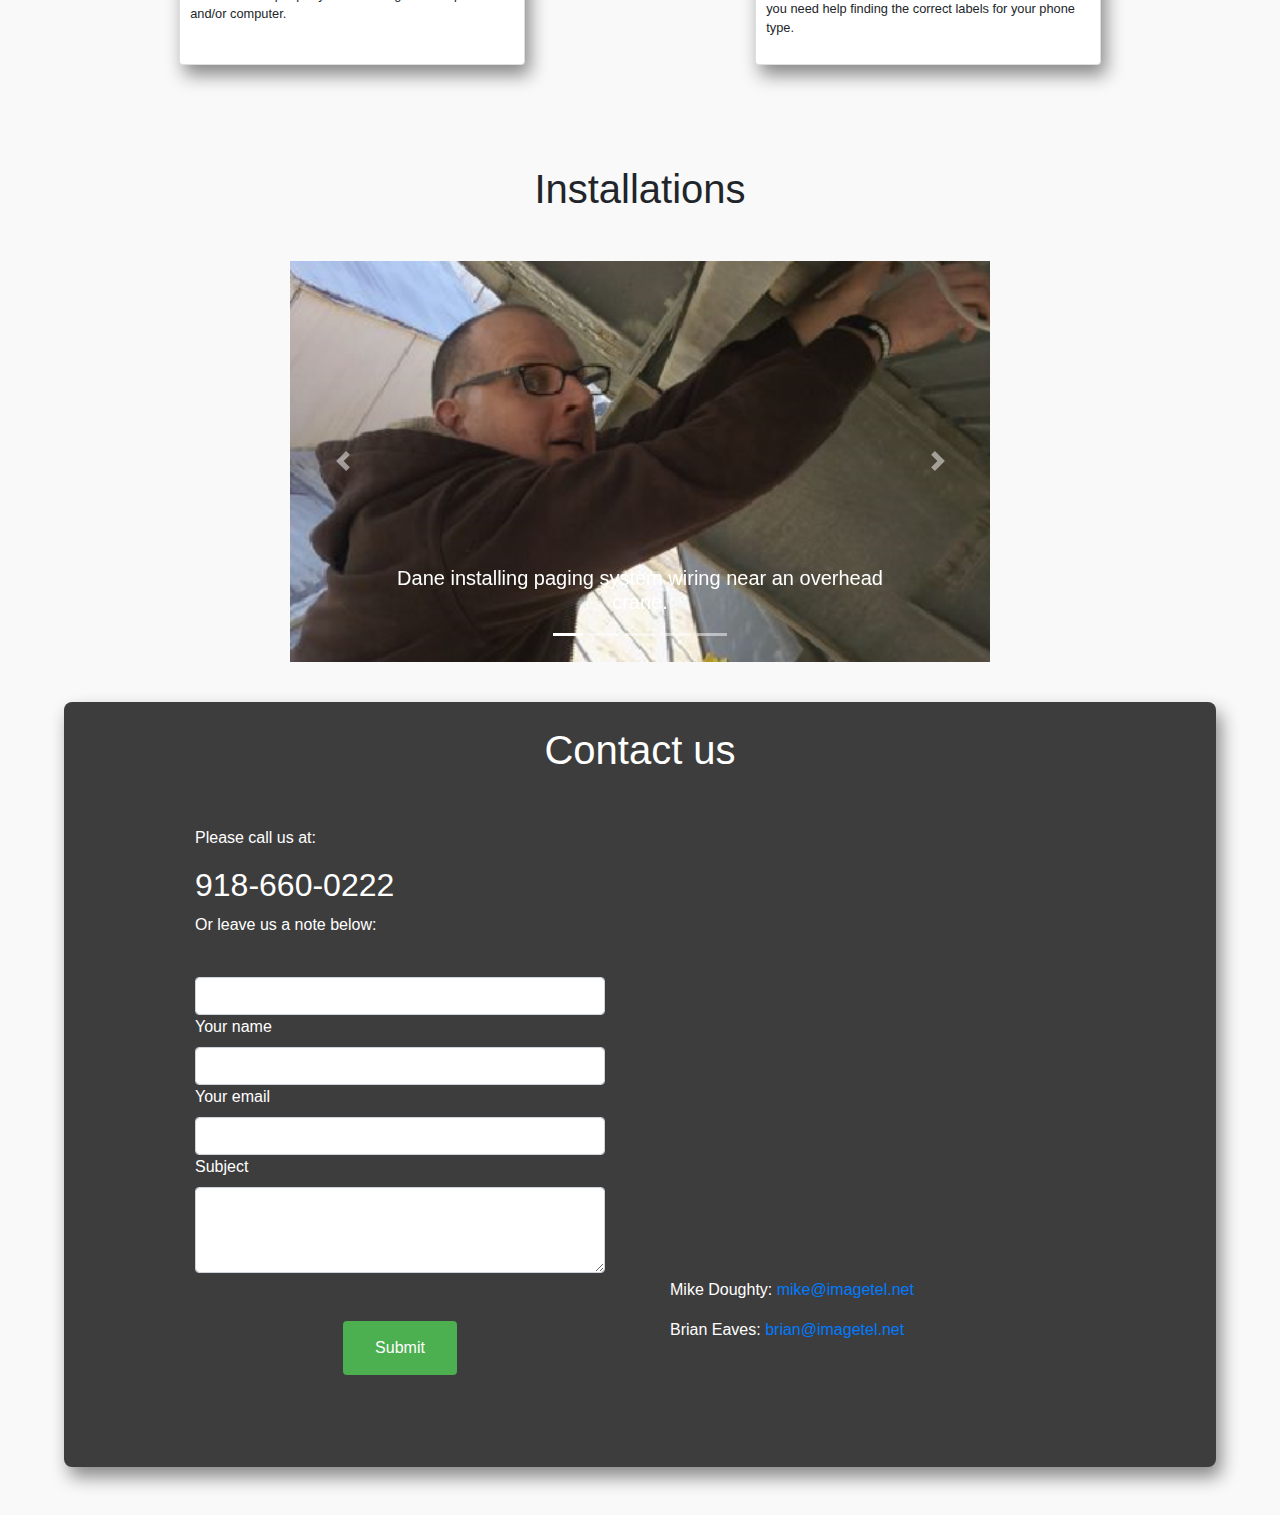
==== commit 07559948: "carousel indicator" ====
--- a/index.html
+++ b/index.html
@@ -203,7 +203,7 @@
           <li data-target="#carouselExampleIndicators" data-slide-to="1"></li>
           <li data-target="#carouselExampleIndicators" data-slide-to="2"></li>
           <li data-target="#carouselExampleIndicators" data-slide-to="3"></li>
-
+          <li data-target="#carouselExampleIndicators" data-slide-to="4"></li>
         </ol>
         <div class="carousel-inner">
           <div class="carousel-item active">
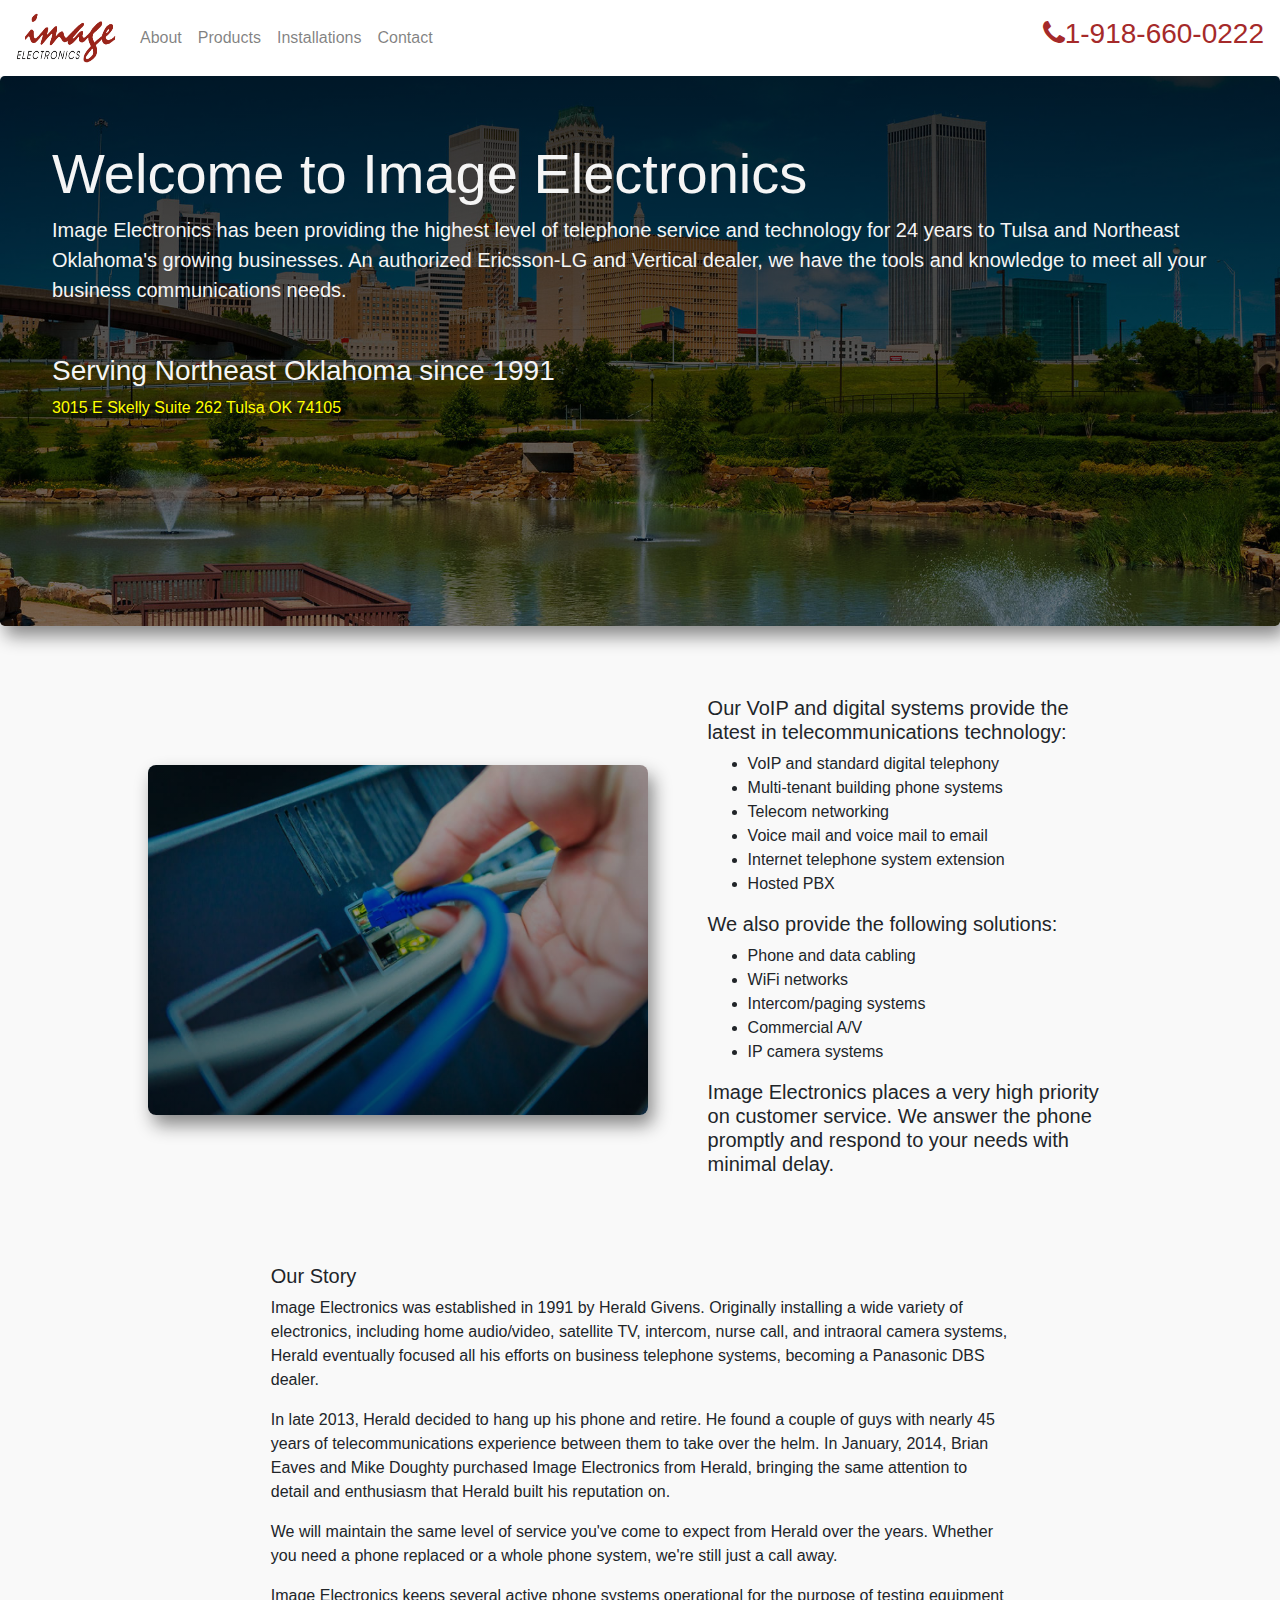
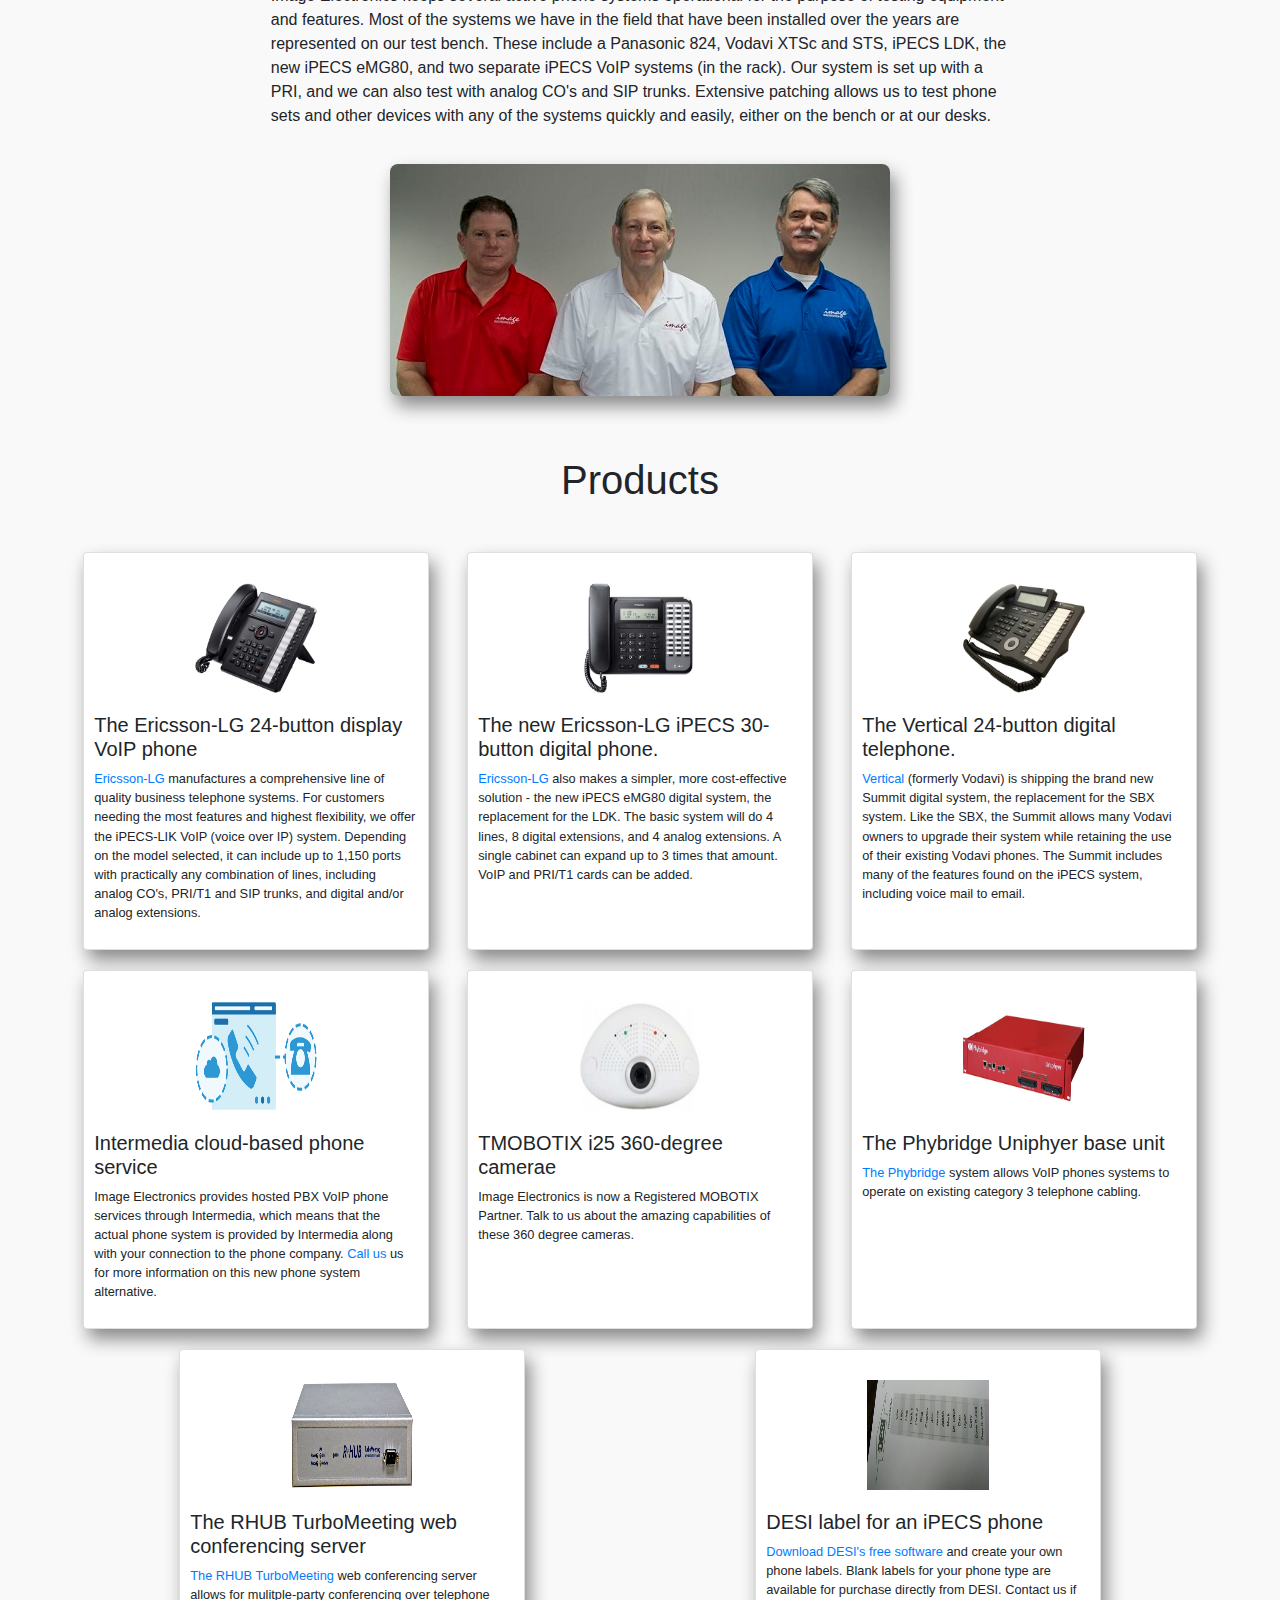
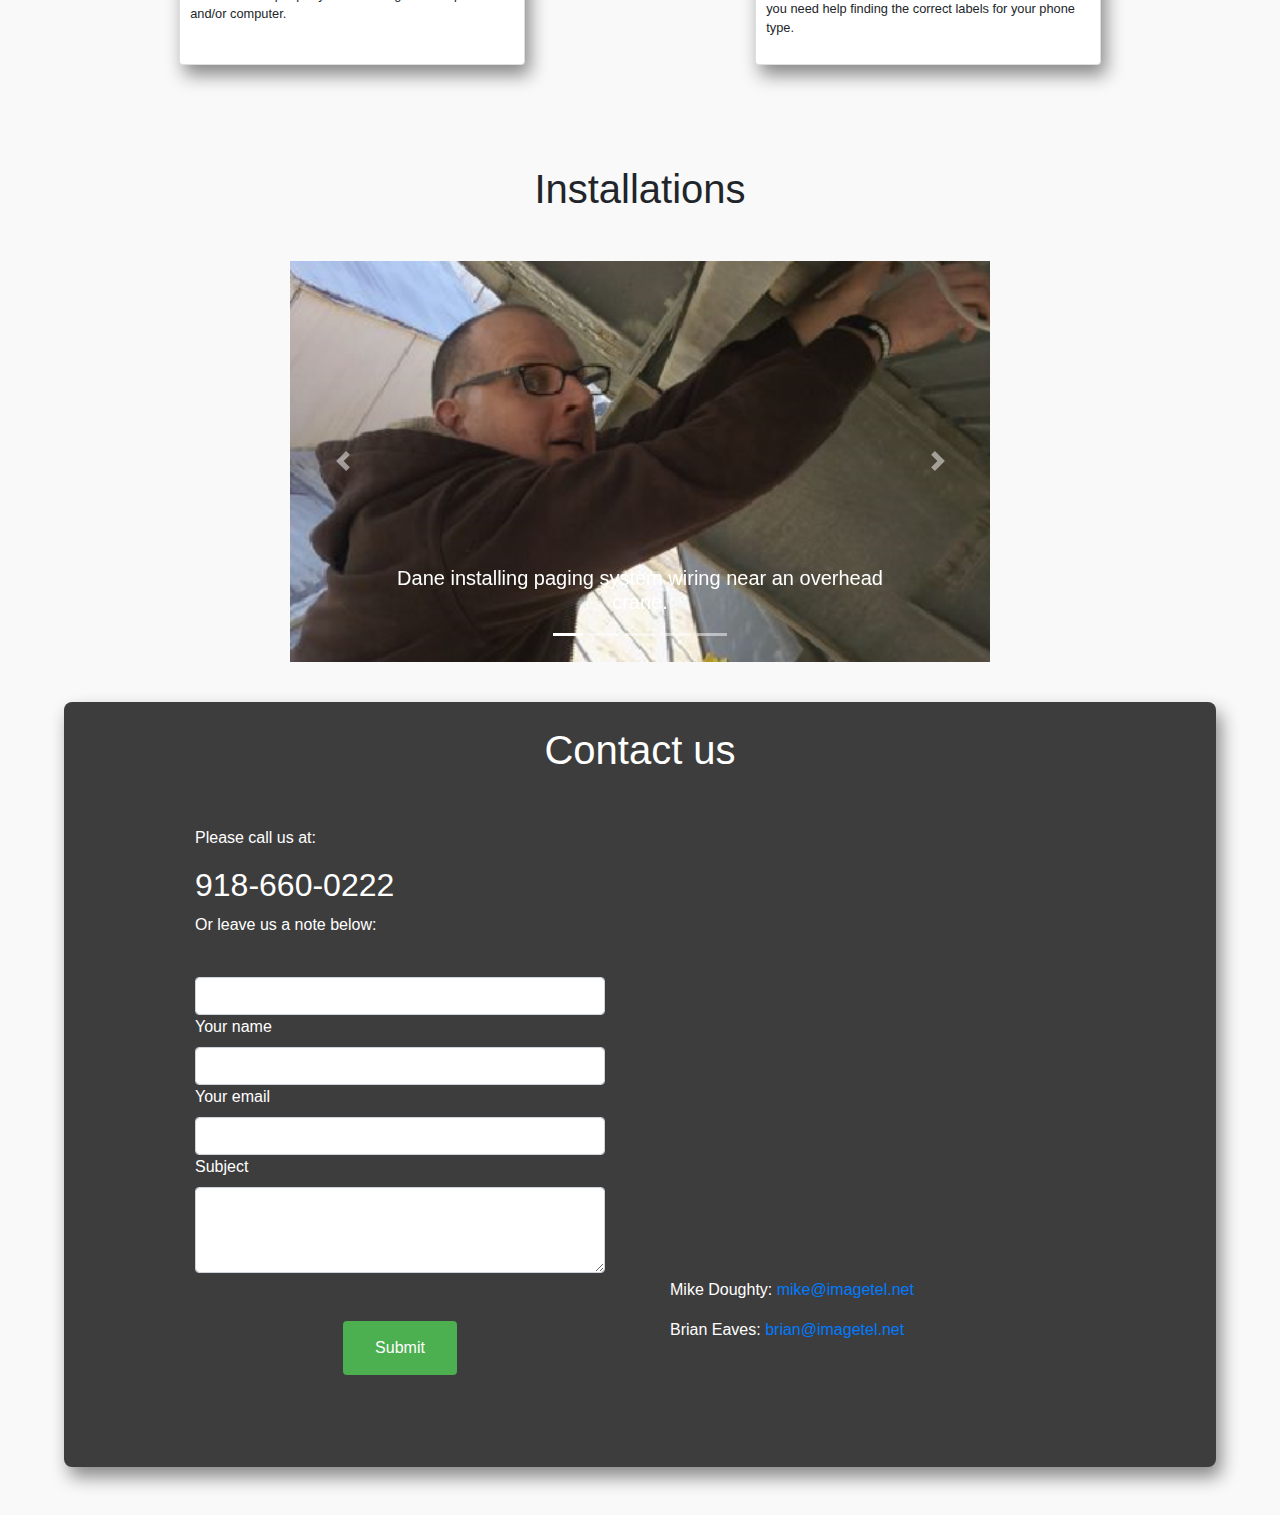
==== commit fc14287c: "anchor tag and words on small carousel" ====
--- a/index.html
+++ b/index.html
@@ -41,13 +41,13 @@
       <div class="collapse navbar-collapse" id="navbarText">
         <ul class="navbar-nav mr-auto">
           <li class="nav-item">
+            <a class="nav-link" href="#about-tag">About</a>
+          </li>
+          <li class="nav-item">
             <a class="nav-link" href="#product-tag">Products</a>
           </li>
           <li class="nav-item">
-            <a class="nav-link" href="#">Installations</a>
-          </li>
-          <li class="nav-item">
-            <a class="nav-link" href="#about-tag">About</a>
+            <a class="nav-link" href="#installation-tag">Installations</a>
           </li>
           <li class="nav-item">
             <a class="nav-link" href="#contact-tag">Contact</a>
@@ -192,6 +192,8 @@
     <!-- </div> -->
 
     <!-- Installations -->
+    <a name="installation-tag"></a>
+
     <div class="product-hdr">
       <h1>Installations</h1>
     </div>
@@ -208,33 +210,33 @@
         <div class="carousel-inner">
           <div class="carousel-item active">
             <img class="d-block w-100" src="assets/dane2.png" alt="First slide">
-            <div class="carousel-caption d-none d-md-block">
+            <div class="carousel-caption ">
               <h5>Dane installing paging system wiring near an overhead crane.</h5>
             </div>
           </div>
           <div class="carousel-item">
             <img class="d-block w-100" src="assets/herald2.png" alt="Second slide">
-            <div class="carousel-caption d-none d-md-block">
+            <div class="carousel-caption ">
               <h5>Herald punches down cross-connect wires on a small Vertical SBX system.</h5>
             </div>
           </div>
           <div class="carousel-item">
             <img class="d-block w-100" src="assets/mike2.png" alt="Third slide">
-            <div class="carousel-caption d-none d-md-block">
+            <div class="carousel-caption ">
               <h5>Mike investigating a digital system installation.</h5>
             </div>
 
           </div>
           <div class="carousel-item">
             <img class="d-block w-100" src="assets/brian2.png" alt="Fourth slide">
-            <div class="carousel-caption d-none d-md-block">
+            <div class="carousel-caption ">
               <h5>Brian attaches an Image sticker on a phone switch rack.</h5>
             </div>
 
           </div>
           <div class="carousel-item">
             <img class="d-block w-100" src="assets/bsn.png" alt="Fourth slide">
-            <div class="carousel-caption d-none d-md-block">
+            <div class="carousel-caption ">
               <h5>Ericsson-LG iPECS system in a Middle Atlantic rack.</h5>
             </div>
 
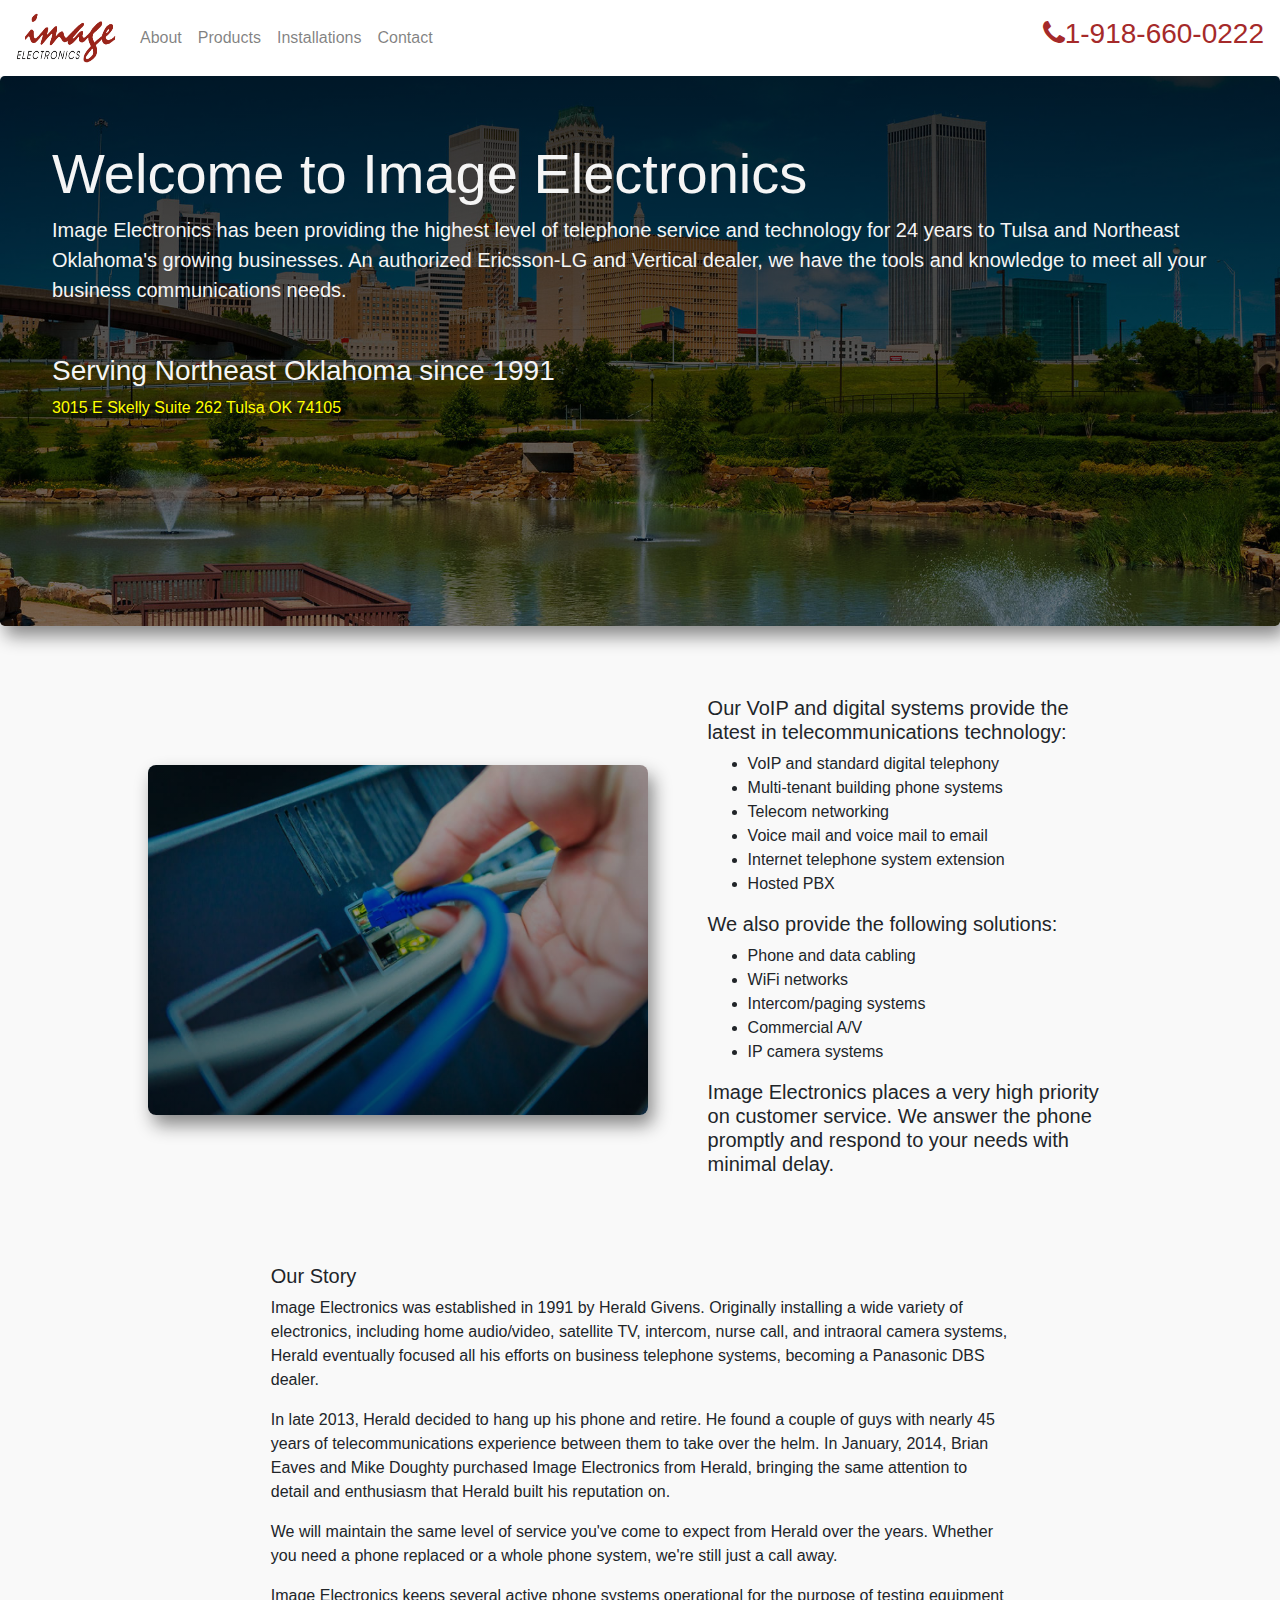
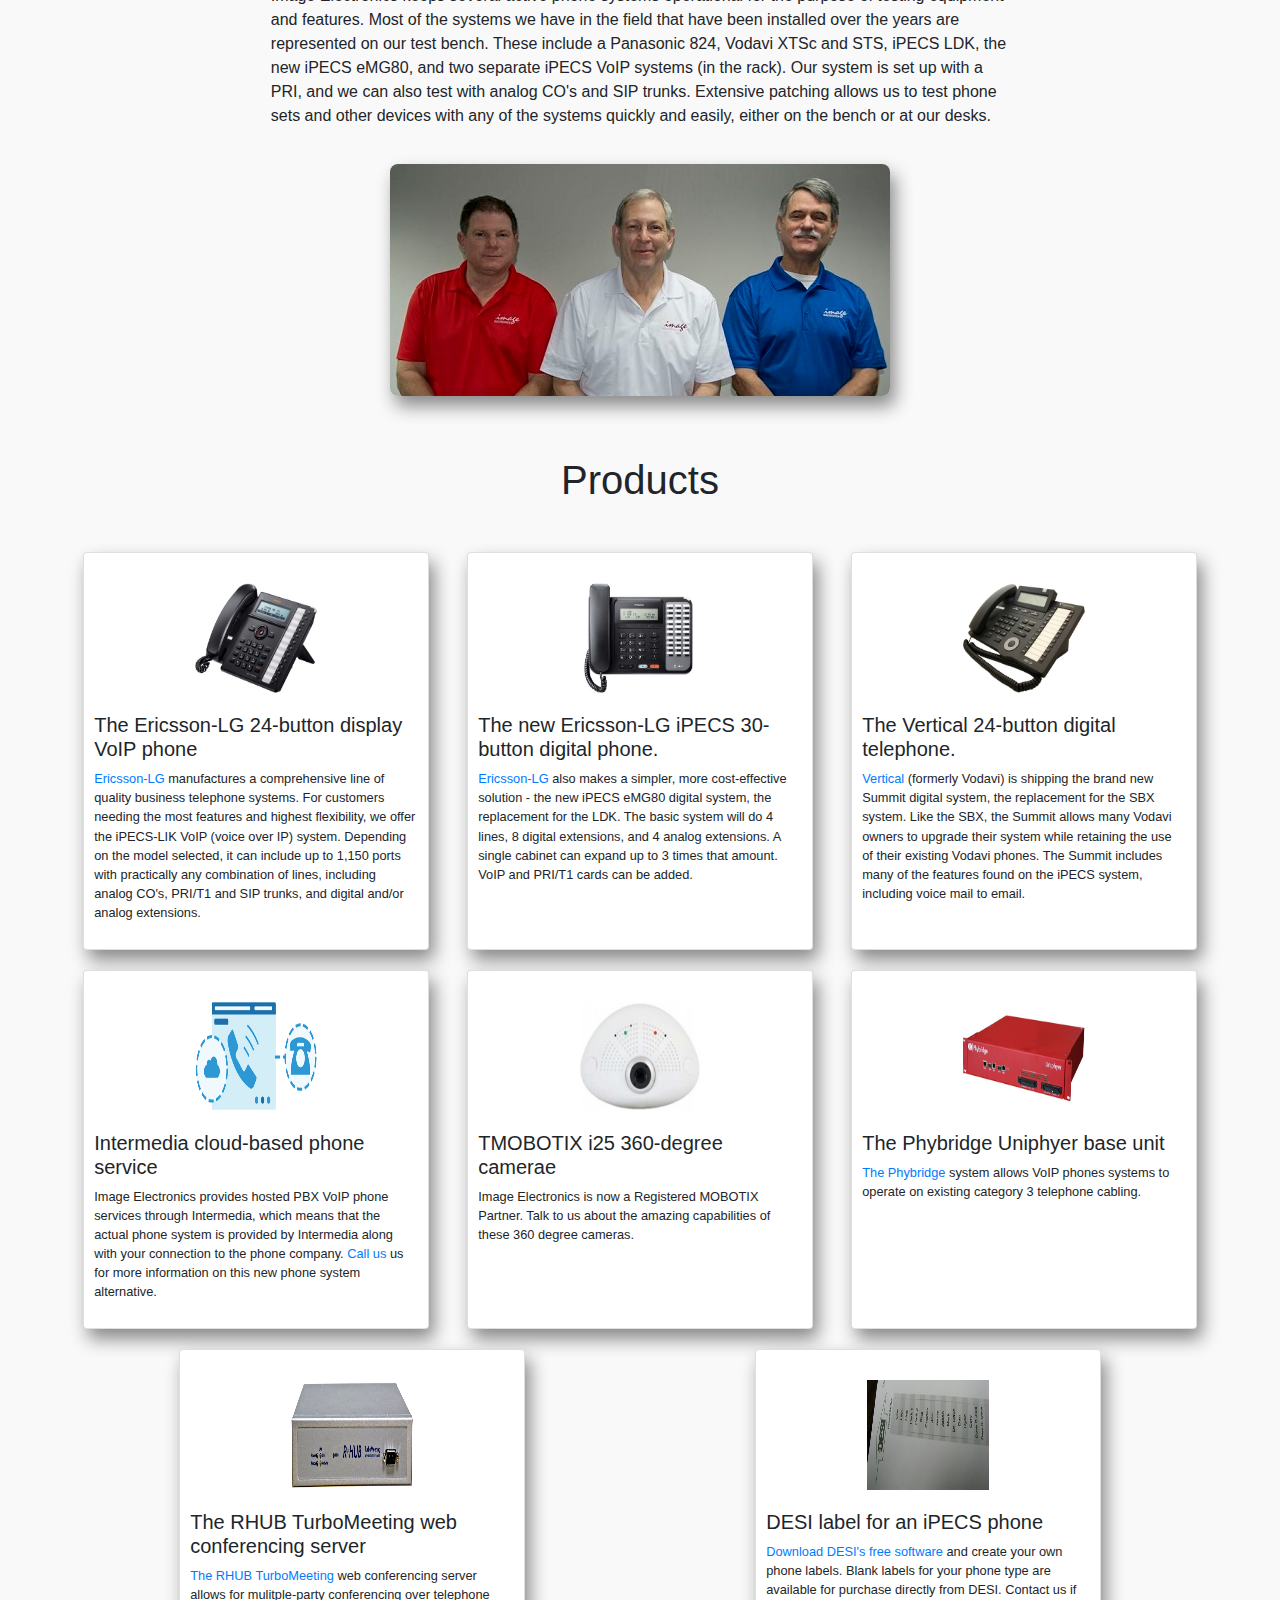
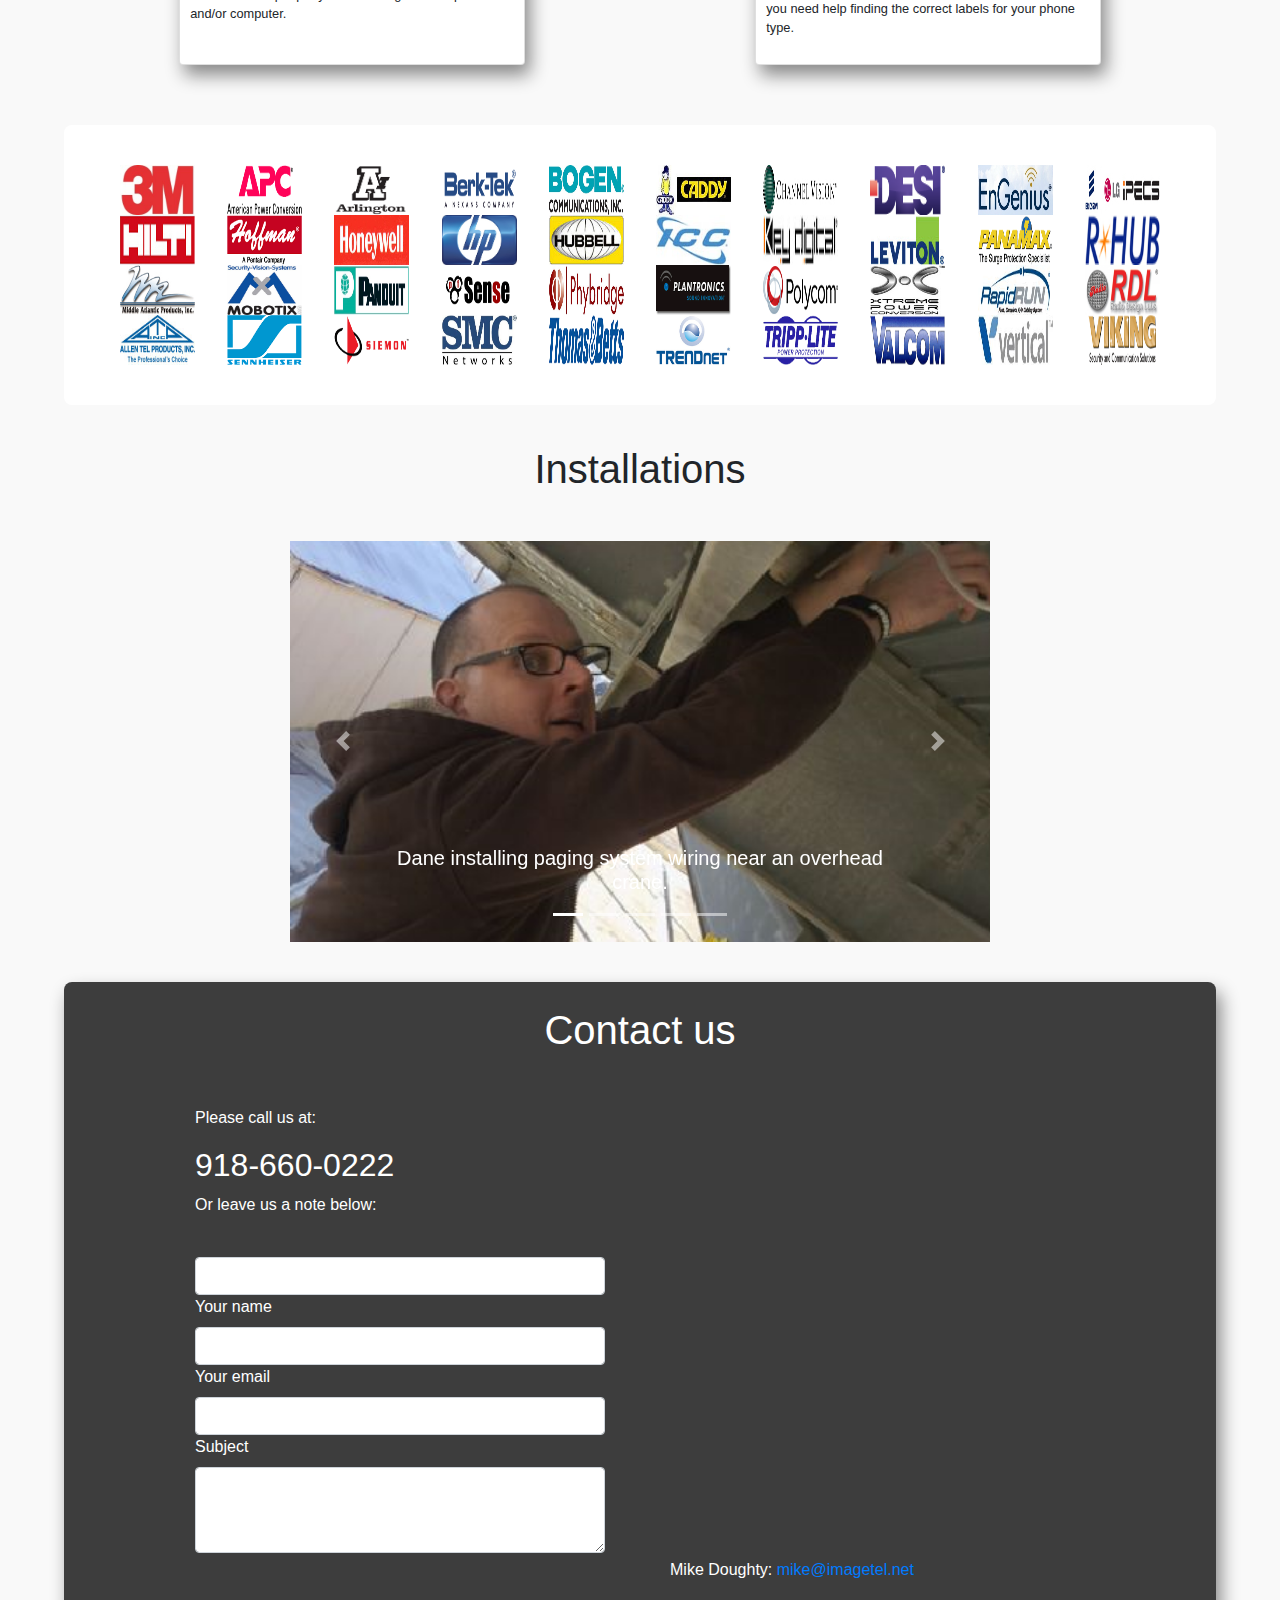
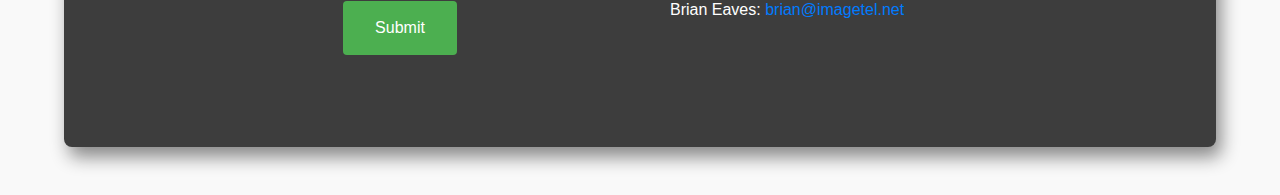
==== commit 2429e0a6: "added logos and product band" ====
--- a/index.html
+++ b/index.html
@@ -189,6 +189,130 @@
 
 
         </section>
+        <section class="logos">
+                
+          <article class="logo">
+              <img src="assets/3M.jpg" class="logo-pic" height="150" width="150" alt="">
+          </article>
+          <article class="logo">
+            <img src="assets/APC-logo.png" class="logo-pic" height="150" width="150" alt="">
+          </article>
+          <article class="logo">
+            <img src="assets/arlington-logo.png" class="logo-pic" height="150" width="150" alt="">
+          </article>
+          <article class="logo">
+            <img src="assets/berk-tek.png" class="logo-pic" height="150" width="150" alt="">
+          </article>
+          <article class="logo">
+            <img src="assets/Bogen_Logo_[Converted].jpg" class="logo-pic" height="150" width="150" alt="">
+          </article>
+          <article class="logo">
+              <img src="assets/Caddy_Logo.jfif" class="logo-pic" height="150" width="150" alt="">
+          </article>
+          <article class="logo">
+            <img src="assets/ChannelVision_Logo.jpg" class="logo-pic" height="150" width="150" alt="">
+          </article>
+          <article class="logo">
+            <img src="assets/desi-only-140x44.png" class="logo-pic" height="150" width="150" alt="">
+          </article>
+          <article class="logo">
+            <img src="assets/engenius-logo.jpg" class="logo-pic" height="150" width="150" alt="">
+          </article>
+          <article class="logo">
+          <img src="assets/Ericsson-LG-iPECS.jpg" class="logo-pic" height="150" width="150" alt="">
+          </article>
+          <article class="logo">
+          <img src="assets/hilti-logo.jpg" class="logo-pic" height="150" width="150" alt="">
+          </article>
+          <article class="logo">
+          <img src="assets/hoffman-logo.gif" class="logo-pic" height="150" width="150" alt="">
+          </article>
+          <article class="logo">
+          <img src="assets/Honeywell.gif" class="logo-pic" height="150" width="150" alt="">
+          </article>
+          <article class="logo">
+          <img src="assets/hp-1.jpg" class="logo-pic" height="150" width="150" alt="">
+          </article>
+          <article class="logo">
+          <img src="assets/Hubbell-Marine-logo.jpg" class="logo-pic" height="150" width="150" alt="">
+          </article>
+          <article class="logo">
+          <img src="assets/ICC.jpg" class="logo-pic" height="150" width="150" alt="">
+          </article>
+          <article class="logo">
+            <img src="assets/key-digital-logo.jpg" class="logo-pic" height="150" width="150" alt="">
+          </article>
+          <article class="logo">
+          <img src="assets/Leviton_Logo_2012.png" class="logo-pic" height="150" width="150" alt="">
+          </article>
+          <article class="logo">
+          <img src="assets/logo_panamax1.gif" class="logo-pic" height="150" width="150" alt="">
+          </article>
+          <article class="logo">
+          <img src="assets/logo_rhub.gif" class="logo-pic" height="150" width="150" alt="">
+          </article>
+          <article class="logo">
+          <img src="assets/MiddleAtlantic.jpg" class="logo-pic" height="150" width="150" alt="">
+          </article>
+          <article class="logo">
+          <img src="assets/mobotix_logo_300dpi.jpg" class="logo-pic" height="150" width="150" alt="">
+          </article>
+          <article class="logo">
+          <img src="assets/panduit-logo.jpg" class="logo-pic" height="150" width="150" alt="">
+          </article>
+          <article class="logo">
+          <img src="assets/pfsense_logo.png" class="logo-pic" height="150" width="150" alt="">
+          </article>
+          <article class="logo">
+          <img src="assets/Phybridge-logo-1.jpg" class="logo-pic" height="150" width="150" alt="">
+          </article>
+          <article class="logo">
+          <img src="assets/plantronics_logo.gif" class="logo-pic" height="150" width="150" alt="">
+          </article>
+          <article class="logo">
+          <img src="assets/polycom_logo.png" class="logo-pic" height="150" width="150" alt="">
+          </article>
+          <article class="logo">
+          <img src="assets/power.jpg" class="logo-pic" height="150" width="150" alt="">
+          </article>
+          <article class="logo">
+          <img src="assets/rapidrun-logo.jpg" class="logo-pic" height="150" width="150" alt="">
+          </article>
+          <article class="logo">
+          <img src="assets/rdl-logo.jpg" class="logo-pic" height="150" width="150" alt="">
+          </article>
+          <article class="logo">
+          <img src="assets/Satellite.jpg" class="logo-pic" height="150" width="150" alt="">
+          </article>
+          <article class="logo">
+          <img src="assets/Sennheiser.png" class="logo-pic" height="150" width="150" alt="">
+          </article>
+          <article class="logo">
+            <img src="assets/Siemon.gif" class="logo-pic" height="150" width="150" alt="">
+          </article>
+          <article class="logo">
+          <img src="assets/smc-logo-1.jpg" class="logo-pic" height="150" width="150" alt="">
+          </article>
+          <article class="logo">
+          <img src="assets/Thomasbetts.png" class="logo-pic" height="150" width="150" alt="">
+          </article>
+          <article class="logo">
+          <img src="assets/trendnet-logo.jpg" class="logo-pic" height="150" width="150" alt="">
+          </article>
+          <article class="logo">
+          <img src="assets/trippLite.gif" class="logo-pic" height="150" width="150" alt="">
+          </article>
+          <article class="logo">
+          <img src="assets/valcom-logo.gif" class="logo-pic" height="150" width="150" alt="">
+          </article>
+          <article class="logo">
+          <img src="assets/vertical.jpg" class="logo-pic" height="150" width="150" alt="">
+          </article>
+          <article class="logo">
+          <img src="assets/viking_logo.gif" class="logo-pic" height="150" width="150" alt="">
+          </article>
+      </section>
+
     <!-- </div> -->
 
     <!-- Installations -->
--- a/index.css
+++ b/index.css
@@ -121,6 +121,32 @@
   padding: 10px;
   font-size: 0.8em;
 }
+.logos {
+  display: flex;
+  flex-direction: row;
+  flex-flow: wrap;
+  width: 90%;
+  height: auto;
+  padding: 40px;
+  margin: auto;
+  background-color: white;
+  border-radius: 0.5em;
+}
+
+.logo {
+  width: 10%;
+  height: auto;
+  align-content: center;
+}
+.logo-pic {
+  display: block;
+  height:50px;
+  width: 75px;
+  margin-left: auto;
+  margin-right: auto;
+}
+
+
 .prod-pic {
   display: block;
   margin-left: auto;
@@ -226,6 +252,10 @@
   .pic1 {
     margin: auto;
   }
+  .logo {
+    width: 20%;
+  }
+
 
 }
 @media screen and (max-width: 768px) {
@@ -261,8 +291,11 @@
   }
   .carousel-slide {
     width: 90%;
-
-  }
+  }
+  .logo {
+    width: 25%;
+  }
+  
 
 
 }
@@ -317,6 +350,10 @@
   }
   .carousel-slide {
     width: 90%;
-
-  }
-}
+  }
+  .logo {
+    width: 25%;
+    padding: 5px 0;
+  }
+
+}
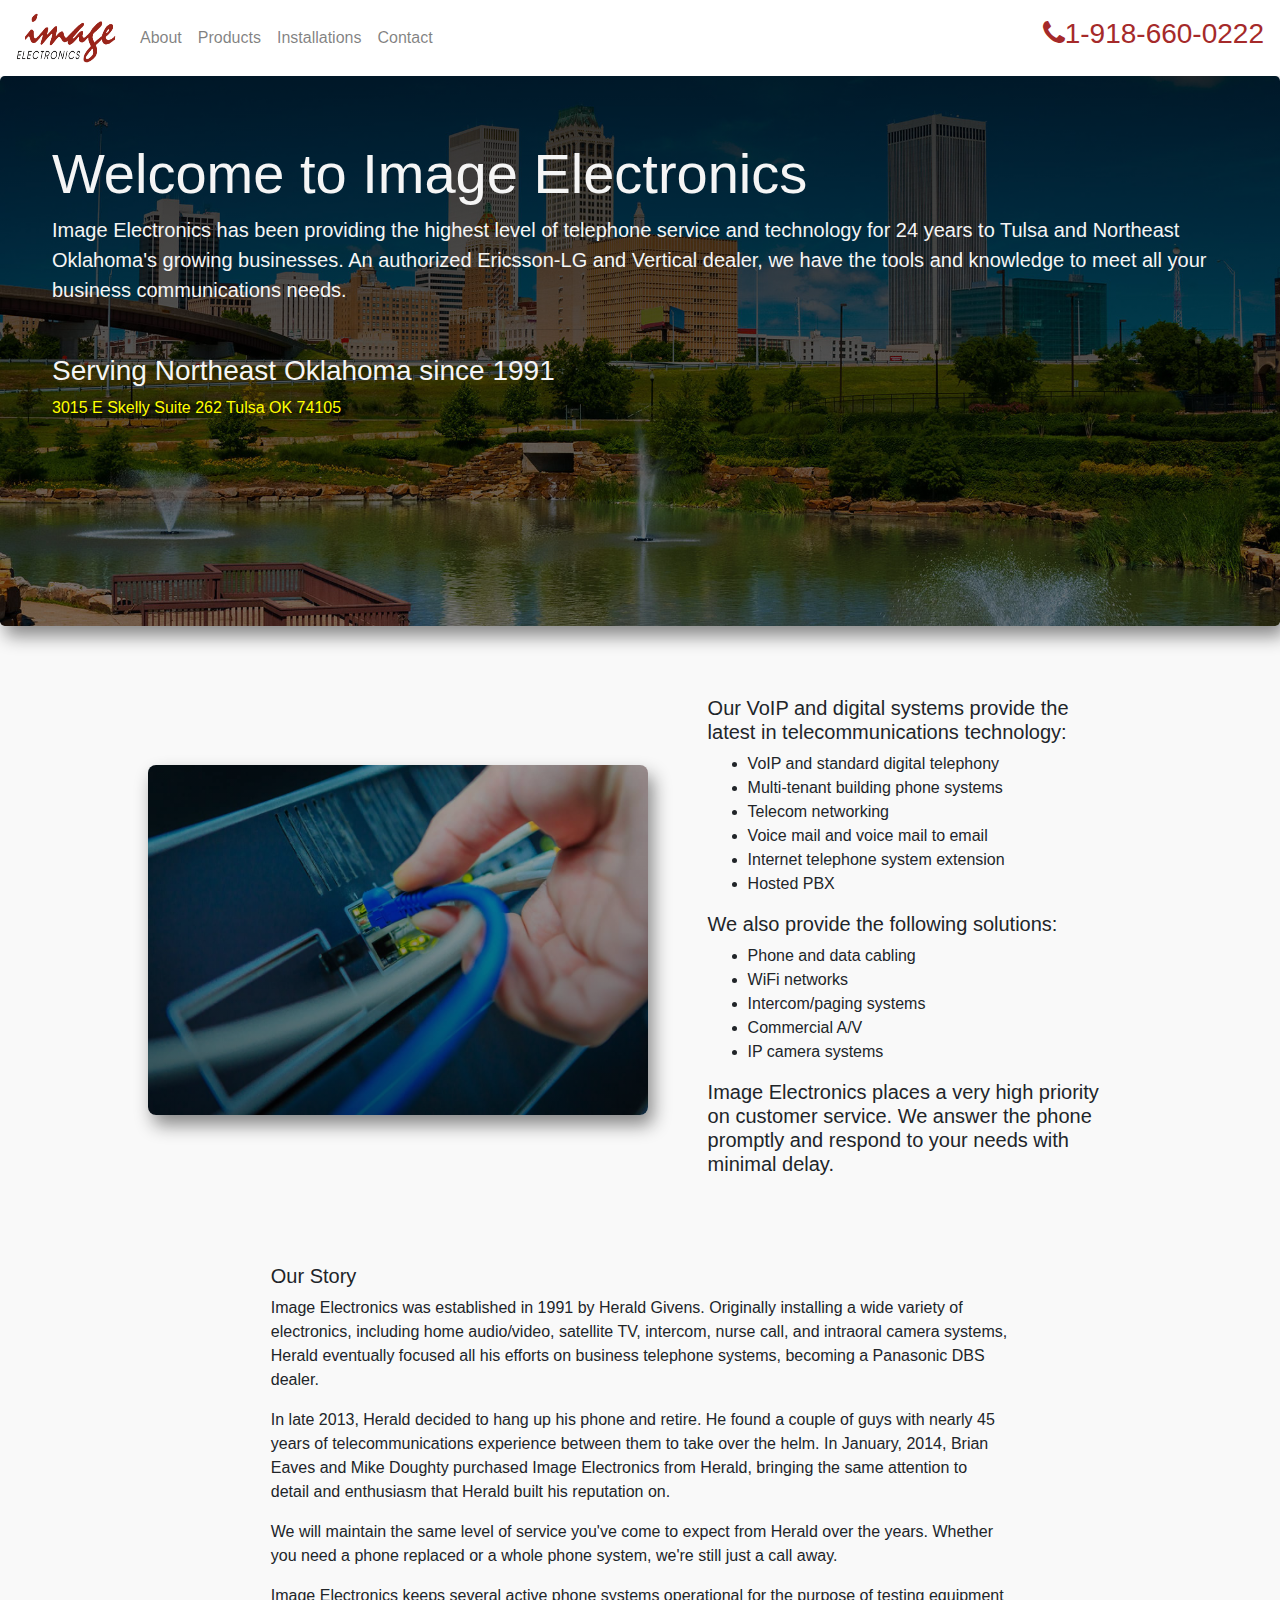
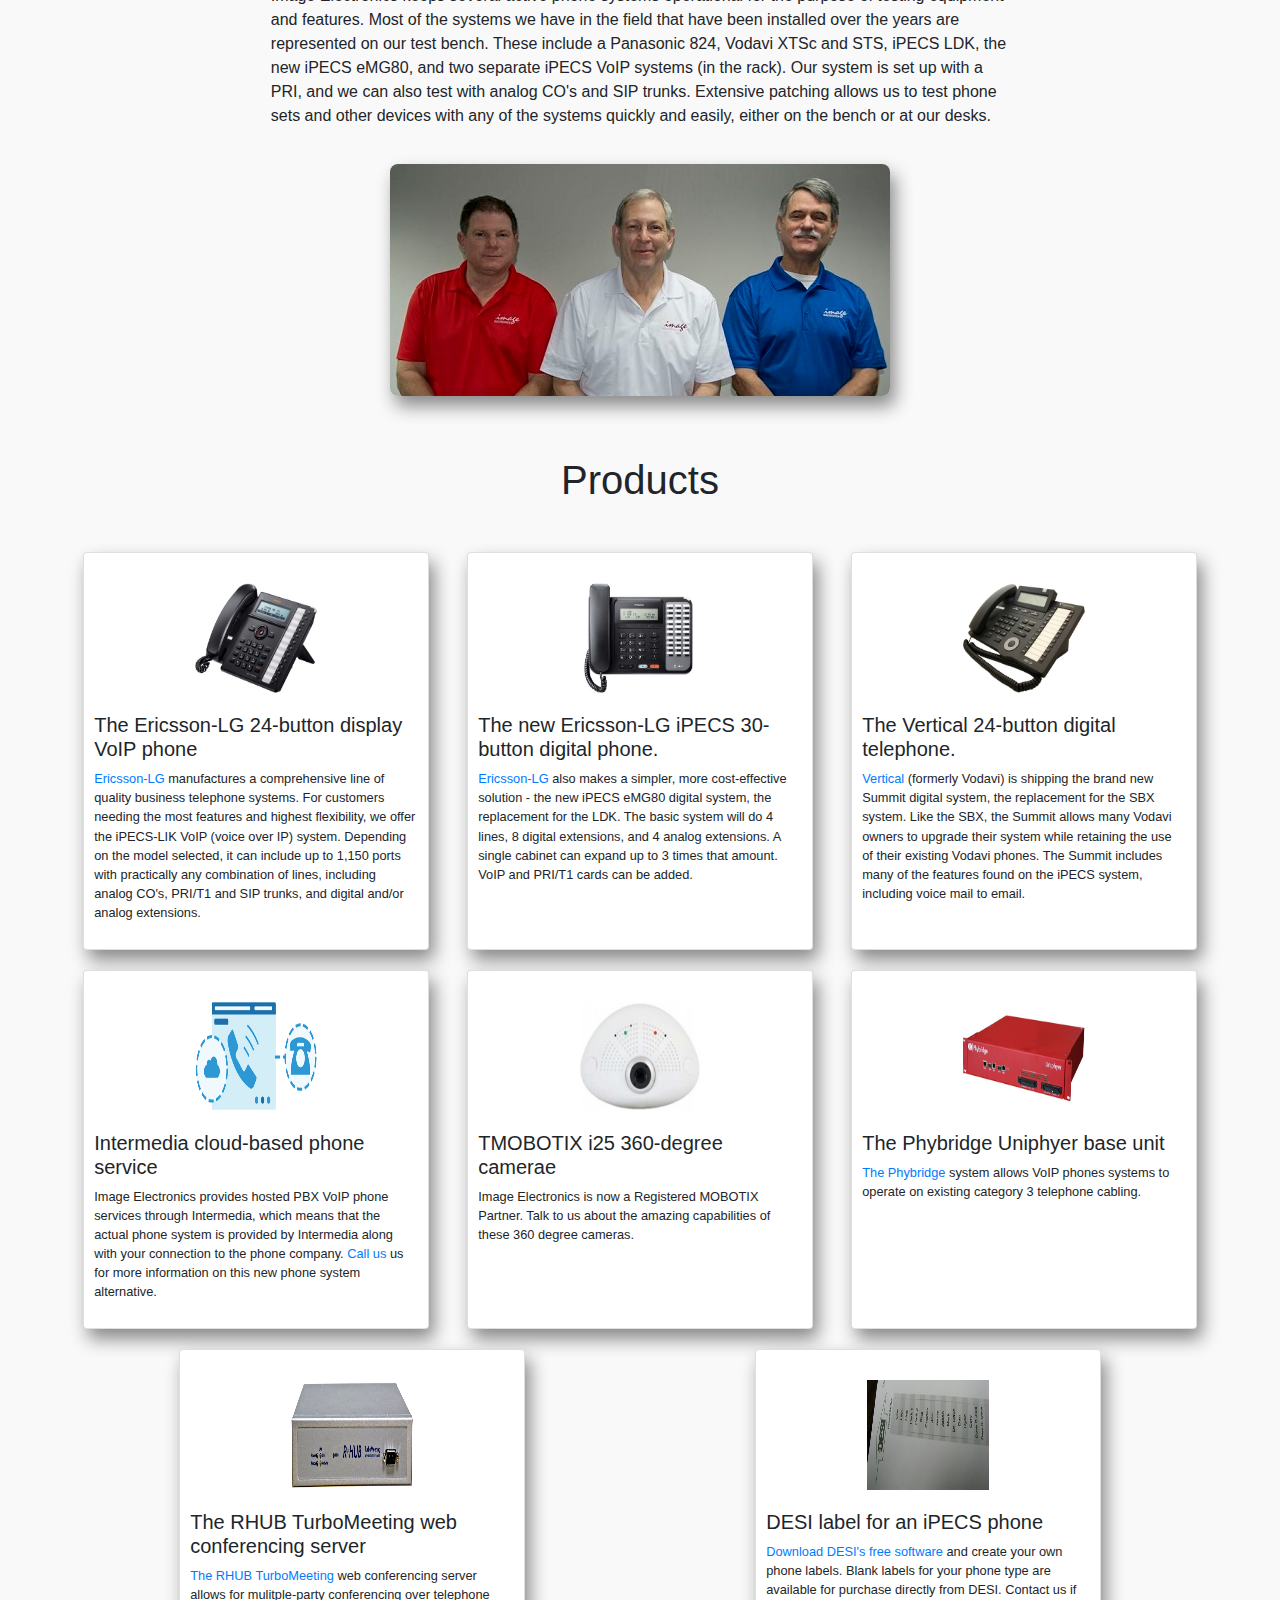
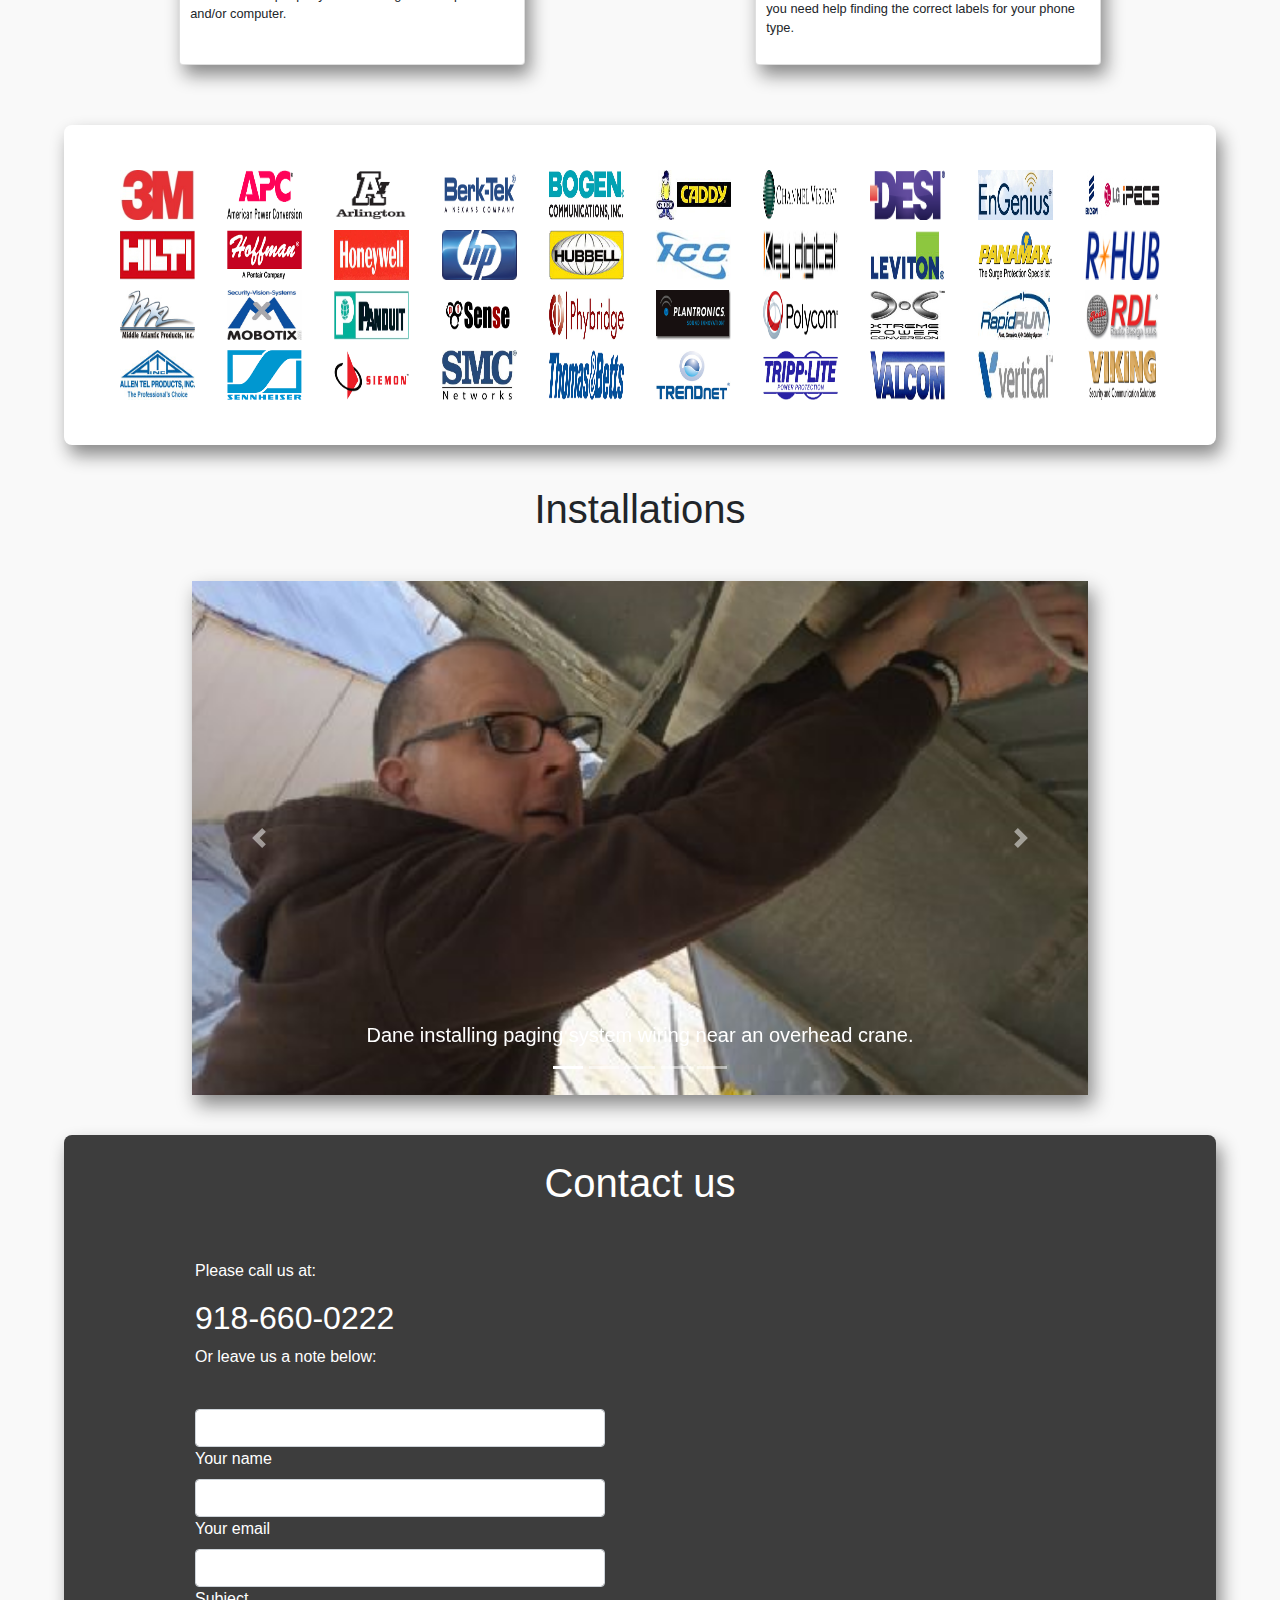
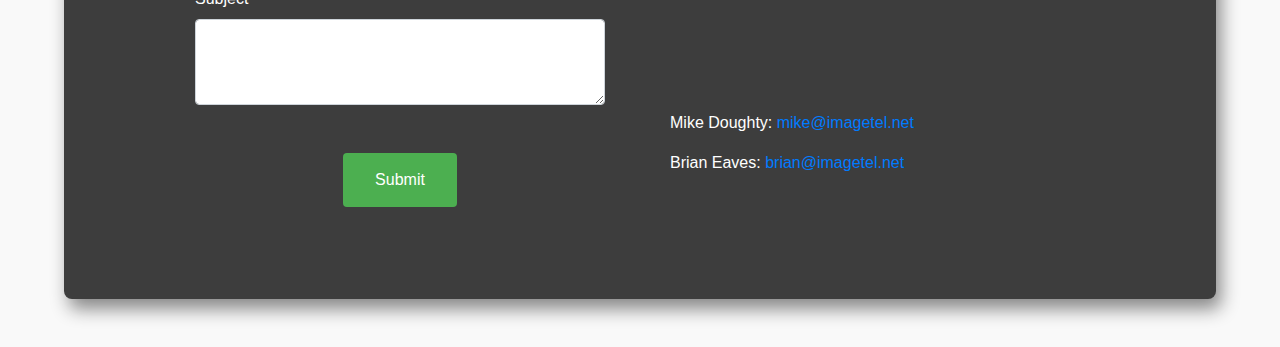
==== commit 716d2f13: "box shadow carousel" ====
--- a/index.html
+++ b/index.html
@@ -333,33 +333,33 @@
         </ol>
         <div class="carousel-inner">
           <div class="carousel-item active">
-            <img class="d-block w-100" src="assets/dane2.png" alt="First slide">
+            <img class="d-block w-100 caro-img" src="assets/dane2.png" alt="First slide">
             <div class="carousel-caption ">
               <h5>Dane installing paging system wiring near an overhead crane.</h5>
             </div>
           </div>
           <div class="carousel-item">
-            <img class="d-block w-100" src="assets/herald2.png" alt="Second slide">
+            <img class="d-block w-100 caro-img" src="assets/herald2.png" alt="Second slide">
             <div class="carousel-caption ">
               <h5>Herald punches down cross-connect wires on a small Vertical SBX system.</h5>
             </div>
           </div>
           <div class="carousel-item">
-            <img class="d-block w-100" src="assets/mike2.png" alt="Third slide">
+            <img class="d-block w-100 caro-img" src="assets/mike2.png" alt="Third slide">
             <div class="carousel-caption ">
               <h5>Mike investigating a digital system installation.</h5>
             </div>
 
           </div>
           <div class="carousel-item">
-            <img class="d-block w-100" src="assets/brian2.png" alt="Fourth slide">
+            <img class="d-block w-100 caro-img" src="assets/brian2.png" alt="Fourth slide">
             <div class="carousel-caption ">
               <h5>Brian attaches an Image sticker on a phone switch rack.</h5>
             </div>
 
           </div>
           <div class="carousel-item">
-            <img class="d-block w-100" src="assets/bsn.png" alt="Fourth slide">
+            <img class="d-block w-100 caro-img" src="assets/bsn.png" alt="Fourth slide">
             <div class="carousel-caption ">
               <h5>Ericsson-LG iPECS system in a Middle Atlantic rack.</h5>
             </div>
--- a/index.css
+++ b/index.css
@@ -131,12 +131,15 @@
   margin: auto;
   background-color: white;
   border-radius: 0.5em;
+  box-shadow: 5px 10px 18px #888888;
+
 }
 
 .logo {
   width: 10%;
   height: auto;
   align-content: center;
+  padding: 5px;
 }
 .logo-pic {
   display: block;
@@ -214,17 +217,20 @@
   margin: 0;
 }
 .carousel-slide {
-  width: 700px;
+  width: 70%;
   height:auto;
   justify-content: center;
   margin: auto;
-  padding-bottom: 40px;
+  margin-bottom: 40px;
 }
 .carousel-item {
   width: 100%;
+}
+/* .caro-img {
   border-radius: 0.5em;
-  background: linear-gradient(rgba(0, 0, 0, 0.8), rgba(0, 0, 0, 0.5));
-
+} */
+.carousel {
+  box-shadow: 5px 10px 18px #888888;
 }
 
 
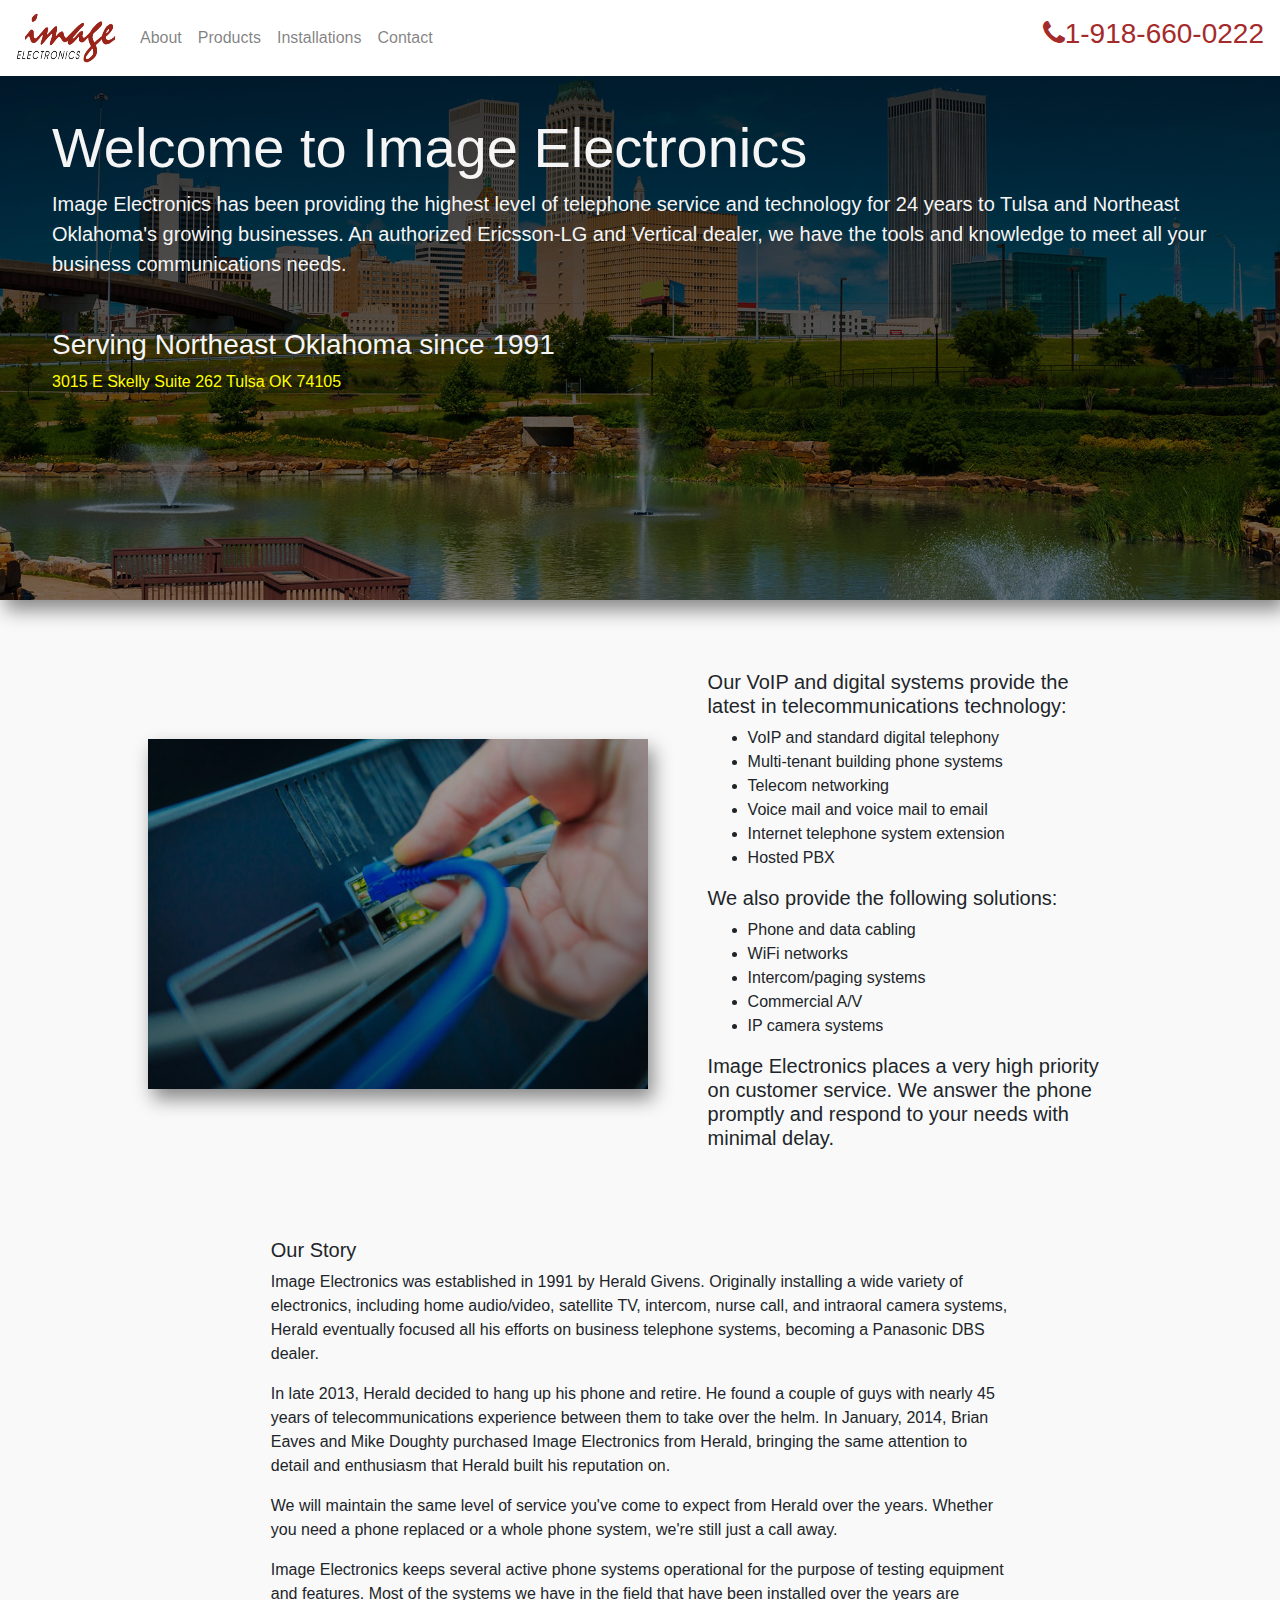
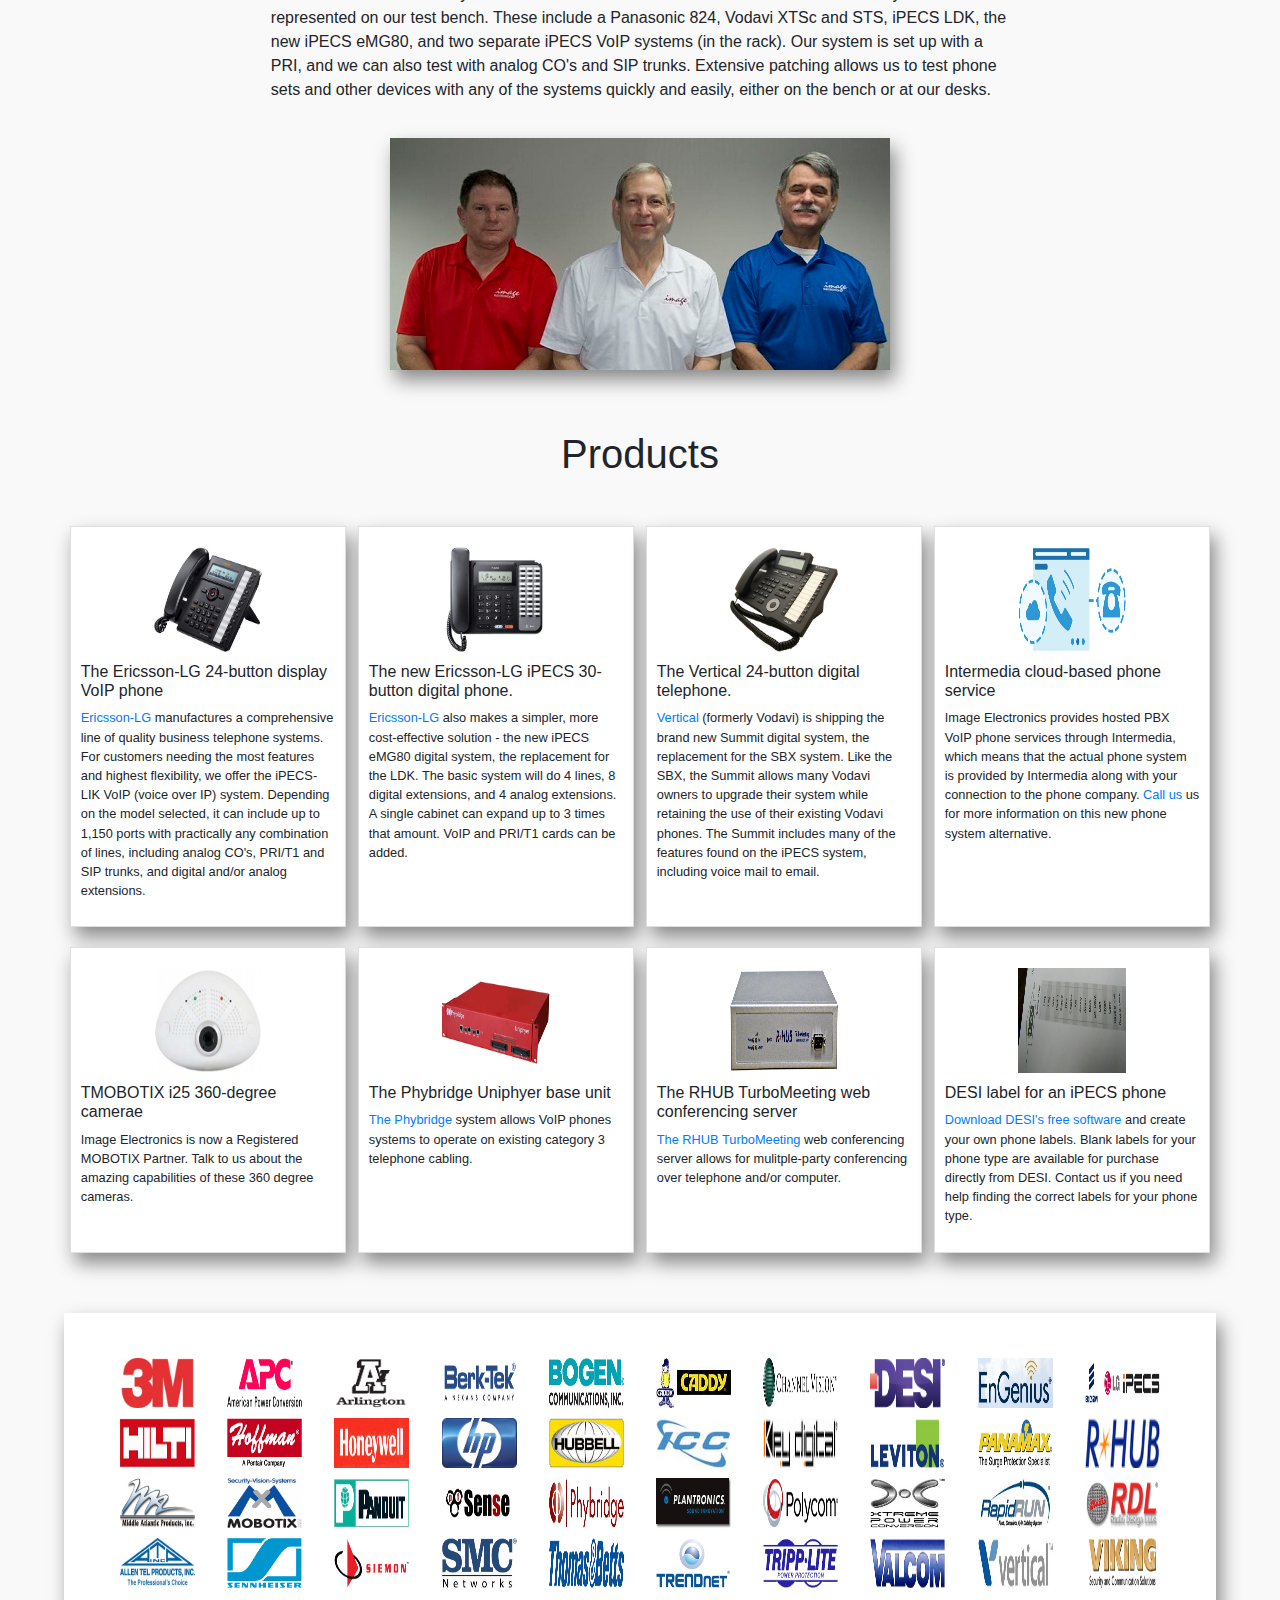
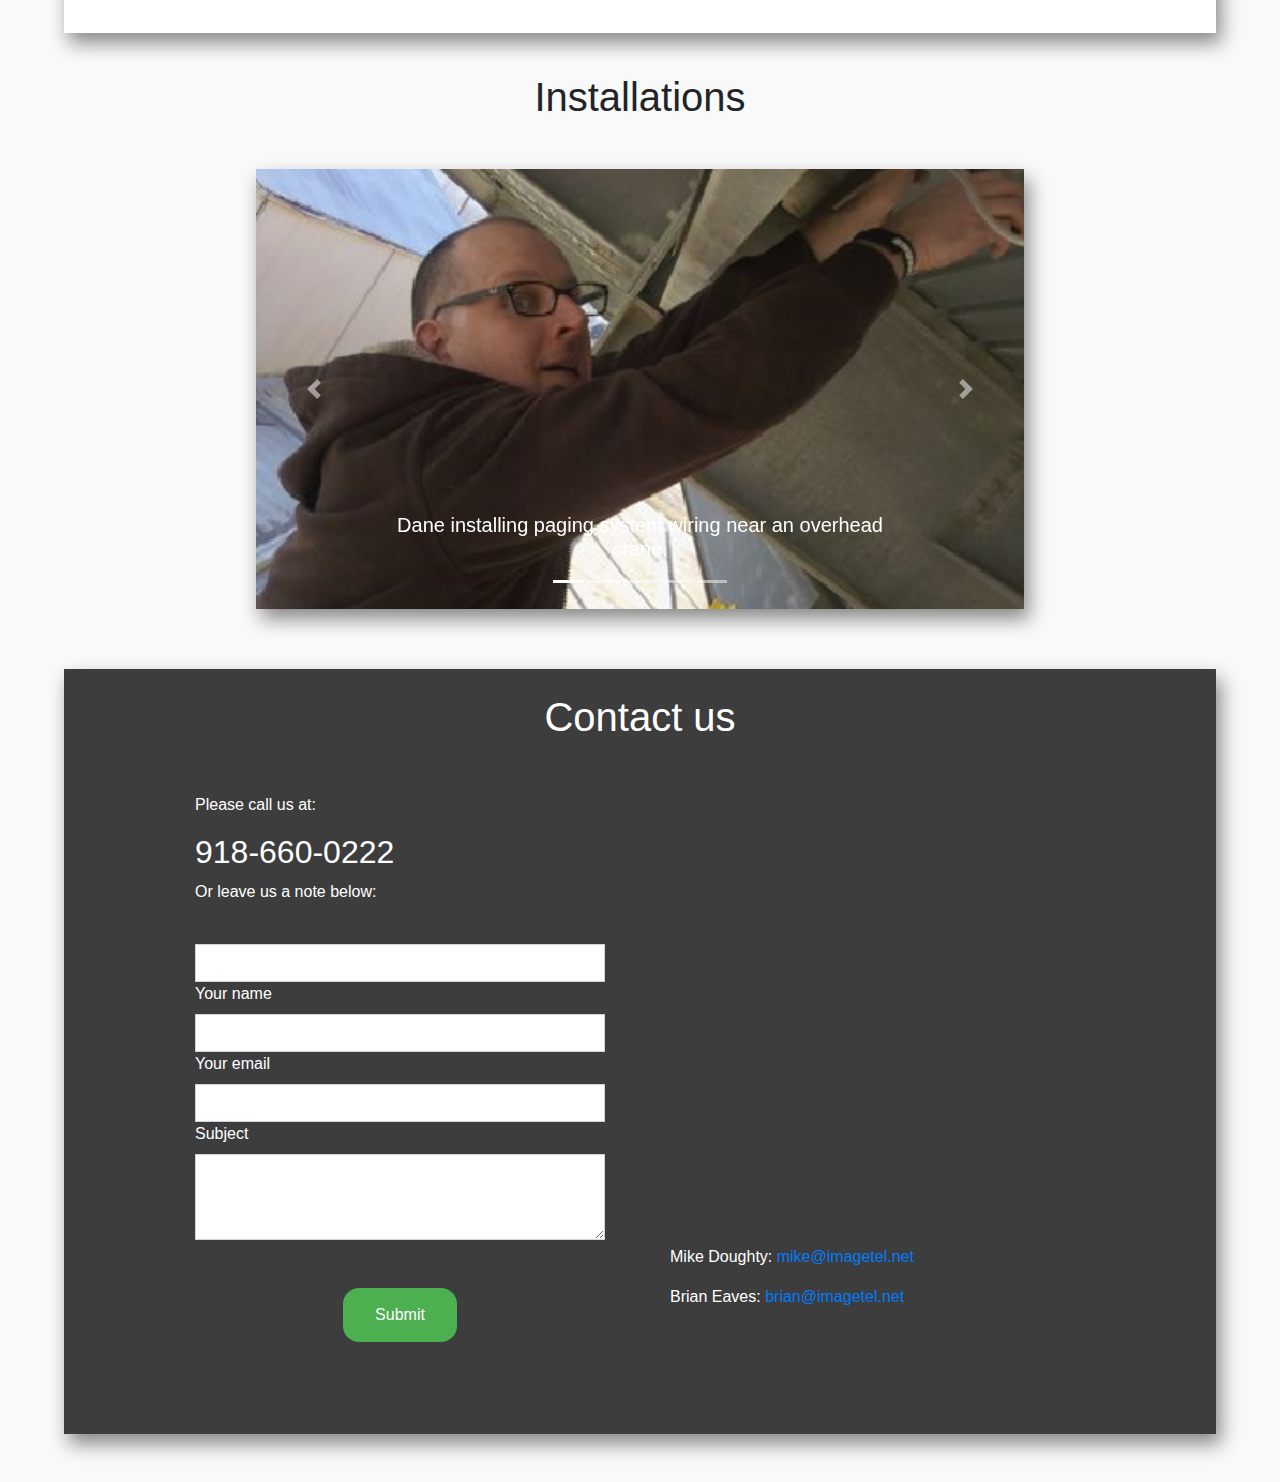
==== commit 73f7ea2d: "collapsing nav bar" ====
--- a/index.html
+++ b/index.html
@@ -23,7 +23,7 @@
   </head>
   <body>
     <!-- Nav Bar -->
-    <nav class="navbar navbar-expand-lg navbar-light">
+    <nav class="navbar navbar-expand-lg navbar-light" id="navbar">
       <a class="navbar-brand" href="#">
         <img src="assets/logo.png" width="100" height="50" alt="" />
       </a>
@@ -131,58 +131,58 @@
         <section class="cards">
                 
             <article class="card">
-                <img src="assets/phone1.jpg" class="prod-pic" height="150" width="150" alt="">
-                <h5>The Ericsson-LG 24-button display VoIP phone</h5>
+                <img src="assets/phone1.jpg" class="prod-pic" height="125" width="150" alt="">
+                <h6>The Ericsson-LG 24-button display VoIP phone</h6>
                 <p><a href="https://www.ipecs.com/">Ericsson-LG </a>manufactures a comprehensive line of quality business telephone systems. For customers needing the most features and highest flexibility, we offer the iPECS-LIK VoIP (voice over IP) system. Depending on the model selected, it can include up to 1,150 ports with practically any combination of lines, including analog CO's, PRI/T1 and SIP trunks, and digital and/or analog extensions.</p>
             </article>
 
             <article class="card">
-                <img src="assets/phone2.jpg" class="prod-pic" height="150" width="150" alt="">
-                <h5>The new Ericsson-LG iPECS 30-button digital phone.</h5>
+                <img src="assets/phone2.jpg" class="prod-pic" height="125" width="150" alt="">
+                <h6>The new Ericsson-LG iPECS 30-button digital phone.</h6>
 
                 <p><a href="https://www.ipecs.com/">Ericsson-LG </a>also makes a simpler, more cost-effective solution - the new iPECS eMG80 digital system, the replacement for the LDK. The basic system will do 4 lines, 8 digital extensions, and 4 analog extensions. A single cabinet can expand up to 3 times that amount. VoIP and PRI/T1 cards can be added.</p>
                     </article>
 
             <article class="card">
-                <img src="assets/phone3.jpg" class="prod-pic" height="150" width="150" alt="">
-                <h5>The Vertical 24-button digital telephone.
-
-                </h5>
+                <img src="assets/phone3.jpg" class="prod-pic" height="125" width="150" alt="">
+                <h6>The Vertical 24-button digital telephone.
+
+                </h6>
 
                 <p><a href="http://www.vertical.com/vertical/hub">Vertical </a>(formerly Vodavi) is shipping the brand new Summit digital system, the replacement for the SBX system. Like the SBX, the Summit allows many Vodavi owners to upgrade their system while retaining the use of their existing Vodavi phones. The Summit includes many of the features found on the iPECS system, including voice mail to email.</p>
                     </article>
 
             <article class="card">
-                <img src="assets/phone4.png" class="prod-pic" height="150" width="150" alt="">
-                <h5>Intermedia cloud-based phone service</h5>
+                <img src="assets/phone4.png" class="prod-pic" height="125" width="150" alt="">
+                <h6>Intermedia cloud-based phone service</h6>
 
                 <p>Image Electronics provides hosted PBX VoIP phone services through Intermedia, which means that the actual phone system is provided by Intermedia along with your connection to the phone company. <a href="#contact-tag">Call us </a> us for more information on this new phone system alternative.</p>
             </article>
 
             <article class="card">
-                <img src="assets/phone5.jpg" class="prod-pic" height="150" width="150" alt="">
-                <h5>TMOBOTIX i25 360-degree camerae</h5>
+                <img src="assets/phone5.jpg" class="prod-pic" height="125" width="150" alt="">
+                <h6>TMOBOTIX i25 360-degree camerae</h6>
 
                 <p>Image Electronics is now a Registered MOBOTIX Partner. Talk to us about the amazing capabilities of these 360 degree cameras.</p>
             </article>
 
             <article class="card">
-                <img src="assets/phone6.jpg" class="prod-pic" height="150" width="150" alt="">
-                <h5>The Phybridge Uniphyer base unit</h5>
+                <img src="assets/phone6.jpg" class="prod-pic" height="125" width="150" alt="">
+                <h6>The Phybridge Uniphyer base unit</h6>
 
                 <p><a href="http://www.phybridge.com/">The Phybridge </a>system allows VoIP phones systems to operate on existing category 3 telephone cabling.</p>
                     </article>
 
             <article class="card">
-                <img src="assets/phone7.png" class="prod-pic" height="150" width="150" alt="">
-                <h5>The RHUB TurboMeeting web conferencing server</h5>
+                <img src="assets/phone7.png" class="prod-pic" height="125" width="150" alt="">
+                <h6>The RHUB TurboMeeting web conferencing server</h6>
 
                 <p><a href="http://rhubcom.com/">The RHUB TurboMeeting </a>web conferencing server allows for mulitple-party conferencing over telephone and/or computer.</p>
                     </article>
 
             <article class="card">
-                <img src="assets/phone8.jpg" class="prod-pic" height="150" width="150" alt="">
-                <h5>DESI label for an iPECS phone</h5>
+                <img src="assets/phone8.jpg" class="prod-pic" height="125" width="150" alt="">
+                <h6>DESI label for an iPECS phone</h6>
 
                 <p><a href="https://labels.desi.com/info-exec/display/downloads">Download DESI's free software </a>and create your own phone labels. Blank labels for your phone type are available for purchase directly from DESI. Contact us if you need help finding the correct labels for your phone type.</p>
             </article>
@@ -463,6 +463,7 @@
     <script src="https://code.jquery.com/jquery-3.5.1.slim.min.js" integrity="sha384-DfXdz2htPH0lsSSs5nCTpuj/zy4C+OGpamoFVy38MVBnE+IbbVYUew+OrCXaRkfj" crossorigin="anonymous"></script>
     <script src="https://cdn.jsdelivr.net/npm/popper.js@1.16.0/dist/umd/popper.min.js" integrity="sha384-Q6E9RHvbIyZFJoft+2mJbHaEWldlvI9IOYy5n3zV9zzTtmI3UksdQRVvoxMfooAo" crossorigin="anonymous"></script>
     <script src="https://stackpath.bootstrapcdn.com/bootstrap/4.5.0/js/bootstrap.min.js" integrity="sha384-OgVRvuATP1z7JjHLkuOU7Xw704+h835Lr+6QL9UvYjZE3Ipu6Tp75j7Bh/kR0JKI" crossorigin="anonymous"></script>
+    <script src="index.js"></script>
     <!-- <script type="text/javascript" src="index.js"></script> -->
   </body>
 </html>
--- a/index.css
+++ b/index.css
@@ -1,14 +1,25 @@
 * {
   box-sizing: border-box;
 }
+* {
+  border-radius: 0 !important;
+}
 body {
   background-color: #f9f9f9 !important;
 }
 .navbar {
   background: white;
+  position: fixed; 
+  top: 0; 
+  transition: top 0.3s; 
+  width: 100%;
+  z-index: 10;
 }
 .navbar-text {
   color: brown !important;
+}
+.navbar-toggler {
+  margin-right: 10px;
 }
 .jumbotron {
   background: linear-gradient(rgba(0, 0, 0, 0.8), rgba(0, 0, 0, 0.5)),
@@ -20,6 +31,7 @@
   background-size: cover;
   margin-bottom: 30px;
   box-shadow: 5px 10px 18px #888888;
+  margin-top: 50px;
 
 
   /* margin-bottom: 0 !important; */
@@ -45,7 +57,7 @@
     background-position: center;
     background-repeat: no-repeat;
     background-size: cover;
-    border-radius: 0.5rem;
+    /* border-radius: 0.5rem; */
     margin-right: 40px;
     box-shadow: 5px 10px 18px #888888;
 
@@ -58,7 +70,7 @@
   background-position: center;
   background-repeat: no-repeat;
   background-size: contain;
-  border-radius: 0.5rem;
+  /* border-radius: 0.5rem; */
   box-shadow: 5px 10px 18px #888888;
 
 }
@@ -112,7 +124,7 @@
 }
 
 .card {
-  width: 30%;
+  width: 24%;
   height: auto;
   padding: 20px;
   margin-bottom: 20px;
@@ -130,7 +142,7 @@
   padding: 40px;
   margin: auto;
   background-color: white;
-  border-radius: 0.5em;
+  /* border-radius: 0.5em; */
   box-shadow: 5px 10px 18px #888888;
 
 }
@@ -155,7 +167,7 @@
   margin-left: auto;
   margin-right: auto;
   width: 50%;
-  padding: 20px;
+  padding: 10px;
 }
 .product-hdr {
   display: flex;
@@ -200,7 +212,7 @@
 }
 
 .map {
-  border-radius: 0.5rem;
+  /* border-radius: 0.5rem; */
 }
 
 .btn {
@@ -212,16 +224,17 @@
   text-decoration: none;
   display: inline-block;
   font-size: 16px;
+  border-radius: 1em !important;
 }
 .card-body {
   margin: 0;
 }
 .carousel-slide {
-  width: 70%;
+  width: 60%;
   height:auto;
   justify-content: center;
   margin: auto;
-  margin-bottom: 40px;
+  margin-bottom: 60px;
 }
 .carousel-item {
   width: 100%;
@@ -242,12 +255,13 @@
   .jumbotron {
     margin: 0;
     width: 100vw;
+    padding-top: 100px;
   }
   .navbar {
     width: 100vw;
   }
   .card {
-    width: 40%;
+    width: 30%;
   }
   .bullet-points {
     width: 100%;
@@ -256,6 +270,7 @@
     width: 90%;
   }
   .pic1 {
+    width: 60%;
     margin: auto;
   }
   .logo {
@@ -273,13 +288,14 @@
     margin: 0;
     width: 100%;
     height: auto;
+    padding-top: 100px;
 
   }
   .navbar {
     width: 100vw;
   }
   .card {
-    width: 90%;
+    width: 45%;
   }
   .bullet-points {
     width: 100%;
@@ -288,6 +304,7 @@
     width: 90%;
   }
   .pic1 {
+    width: 90%;
     margin: auto;
   }
   .pic2 {
@@ -306,7 +323,7 @@
 
 }
 
-@media screen and (max-width: 480px) {
+@media screen and (max-width: 500px) {
   .learn {
     display: block;
     width: 100%;
@@ -318,6 +335,7 @@
   }
   .jumbotron {
     margin: 0 !important;
+    padding-top: 100px;
   }
   .pic1 {
     display: none;
@@ -359,7 +377,9 @@
   }
   .logo {
     width: 25%;
-    padding: 5px 0;
-  }
-
-}
+    padding: 5px;
+  }
+  .logos {
+    padding: 5px;
+  }
+}
